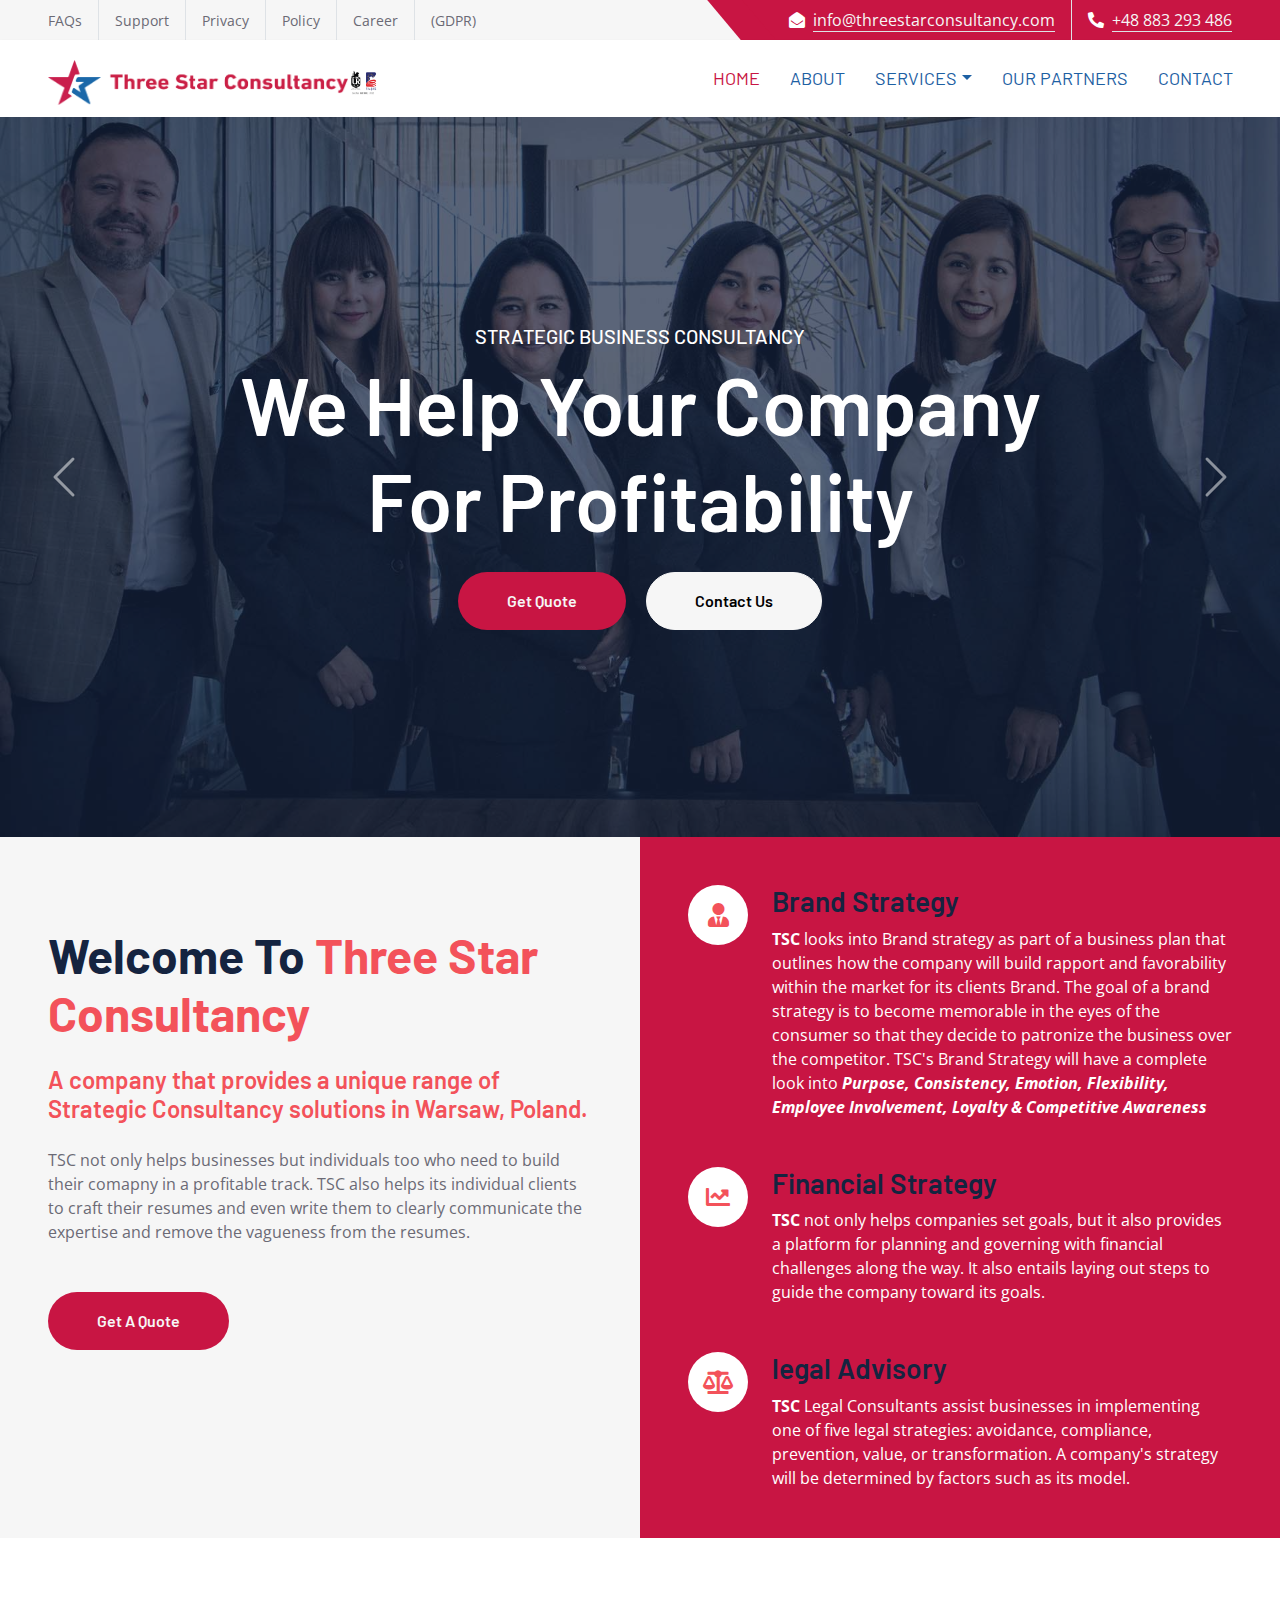
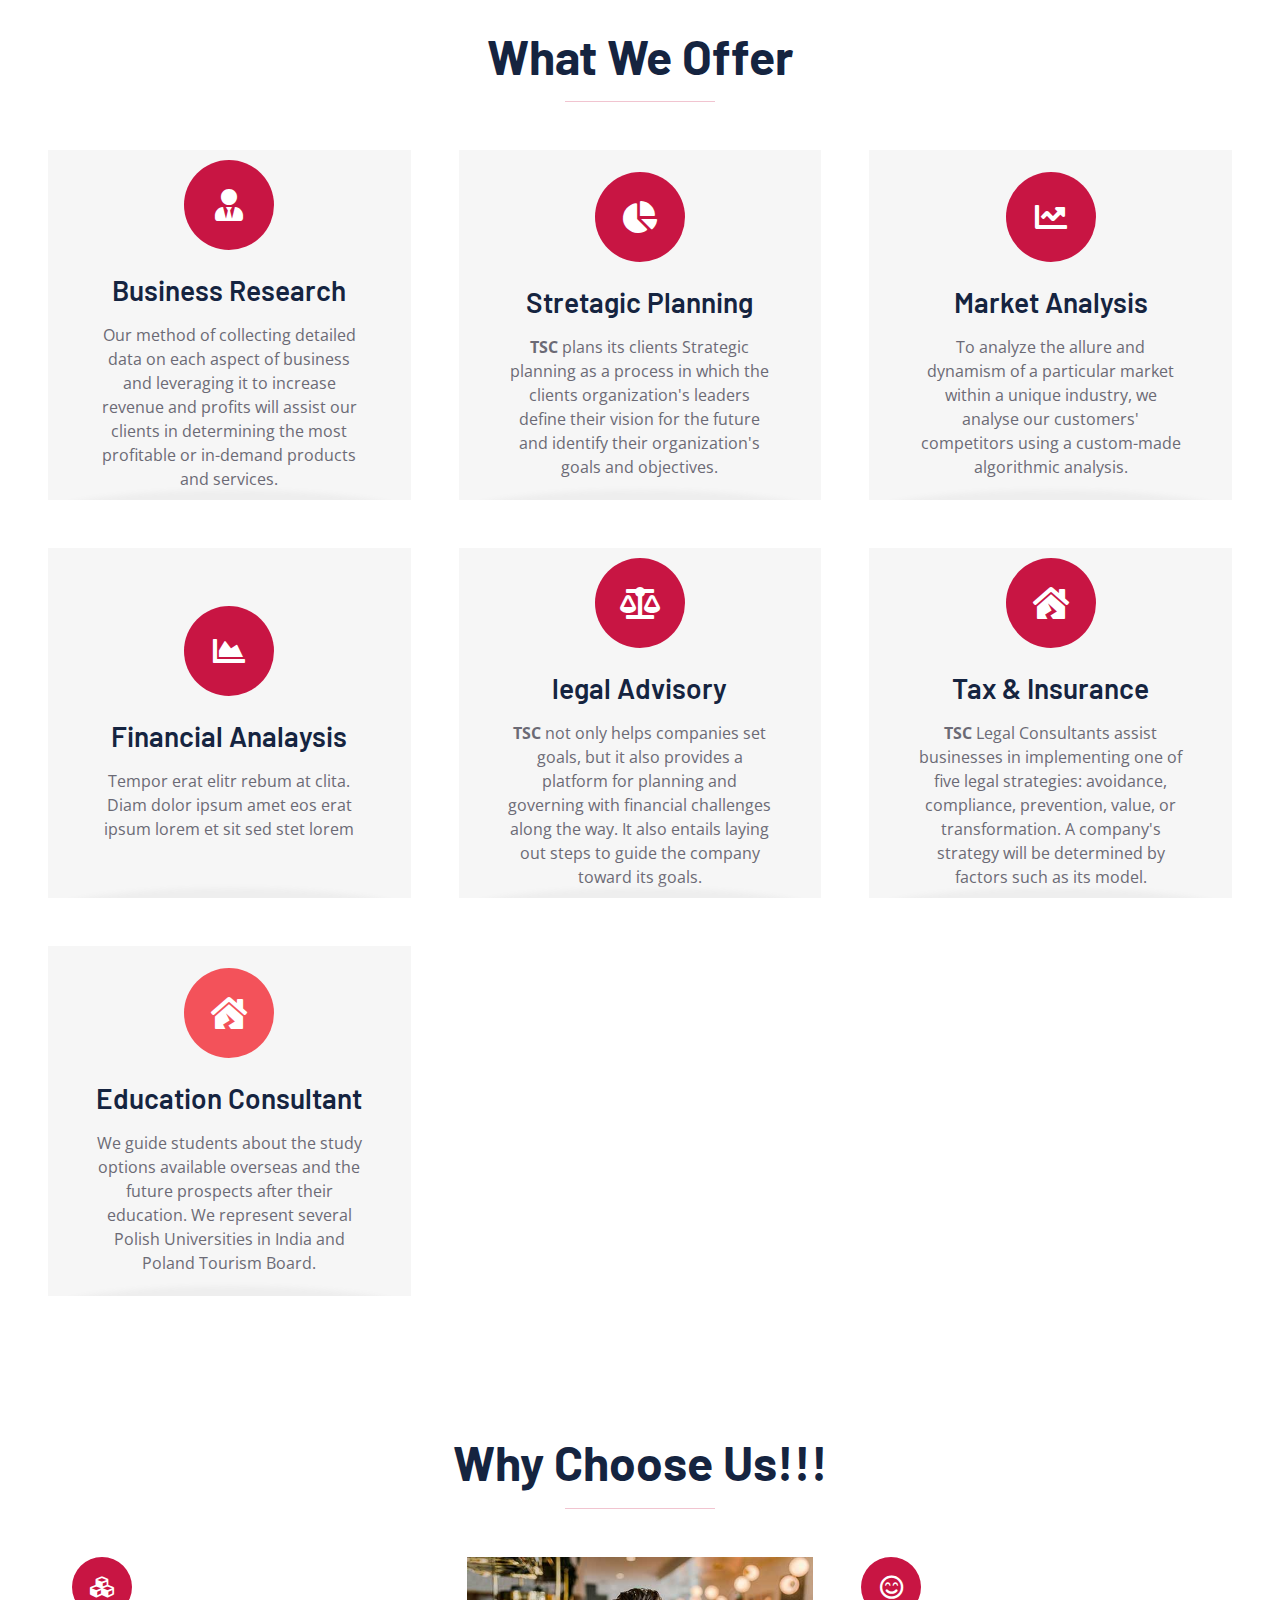
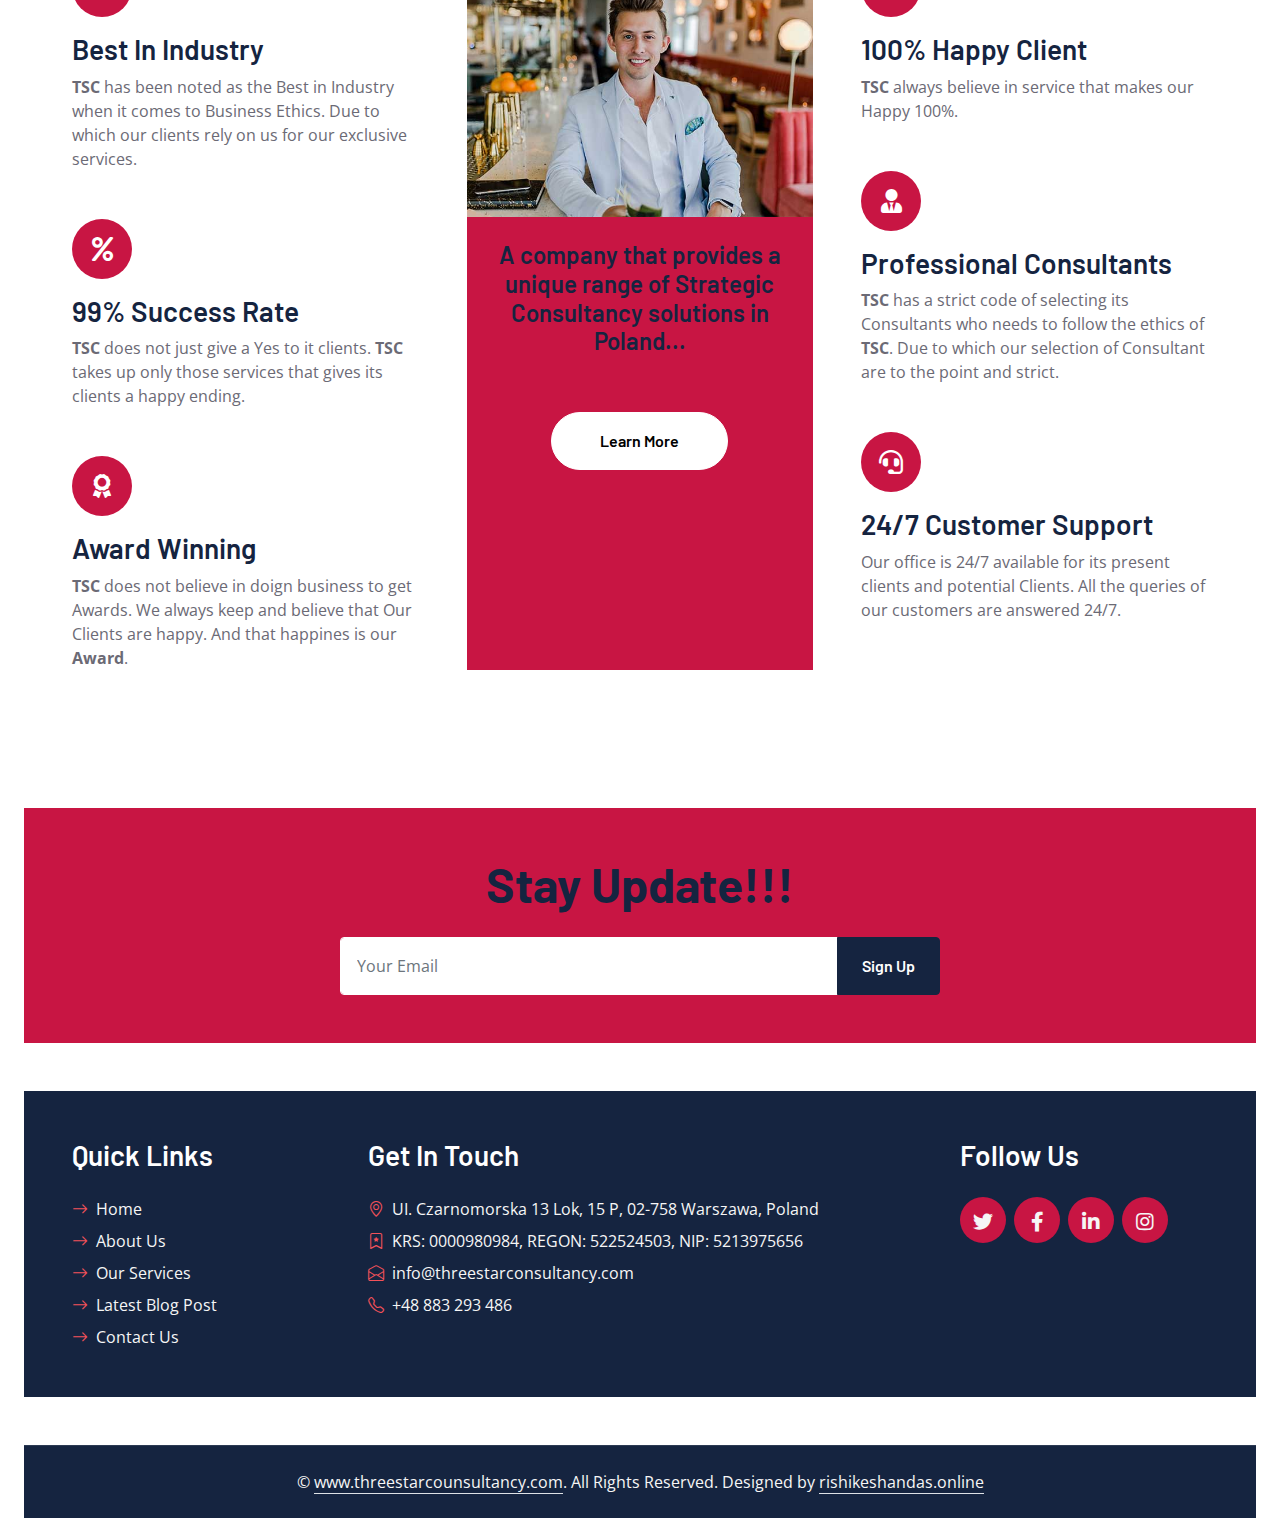
==== index.html @ 7ac9d220 "update all" ====
<!DOCTYPE html>
<html lang="en">

<head>
    <meta charset="utf-8">
    <title>TCS</title>
    <meta content="width=device-width, initial-scale=1.0" name="viewport">

    <!-- Favicon -->
    <link href="img/tcs favicon.png" rel="icon">

    <!-- Google Web Fonts -->
    <link rel="preconnect" href="https://fonts.googleapis.com">
    <link rel="preconnect" href="https://fonts.gstatic.com" crossorigin>
    <link href="https://fonts.googleapis.com/css2?family=Barlow:wght@500;600;700&family=Open+Sans:wght@400;600&display=swap" rel="stylesheet"> 

    <!-- Icon Font Stylesheet -->
    <link href="https://cdnjs.cloudflare.com/ajax/libs/font-awesome/5.10.0/css/all.min.css" rel="stylesheet">
    <link href="https://cdn.jsdelivr.net/npm/bootstrap-icons@1.4.1/font/bootstrap-icons.css" rel="stylesheet">

    <!-- Libraries Stylesheet -->
    <link href="lib/owlcarousel/assets/owl.carousel.min.css" rel="stylesheet">

    <!-- Customized Bootstrap Stylesheet -->
    <link href="css/bootstrap.min.css" rel="stylesheet">

    <!-- Template Stylesheet -->
    <link href="css/style.css" rel="stylesheet">
</head>

<div>
    <!-- Topbar Start -->
    <div class="container-fluid bg-secondary ps-5 pe-0 d-none d-lg-block">
        <div class="row gx-0">
            <div class="col-md-6 text-center text-lg-start mb-2 mb-lg-0">
                <div class="d-inline-flex align-items-center">
                    <a class="text-body py-2 pe-3 border-end" href="faqs.html"><small>FAQs</small></a>
                    <a class="text-body py-2 px-3 border-end" href="support.html"><small>Support</small></a>
                    <a class="text-body py-2 px-3 border-end" href="privacy.html"><small>Privacy</small></a>
                    <a class="text-body py-2 px-3 border-end" href="policy.html"><small>Policy</small></a>
                    <a class="text-body py-2 px-3 border-end" href="career.html"><small>Career</small></a>
                    <a class="text-body py-2 ps-3" href="gdpr.html"><small>(GDPR)</small></a>
                </div>
            </div>
            <div class="col-md-6 text-center text-lg-end">
                <div class="position-relative d-inline-flex align-items-center bg-primary-02 text-white top-shape px-5">
                    <div class="me-3 pe-3 border-end py-2">
                        <p class="m-0"><i class="fa fa-envelope-open me-2"></i><a class="text-secondary border-bottom" href="mailto:info@threestarconsultancy.com">info@threestarconsultancy.com</a></p>
                        
                    </div>
                    <div class="py-2">
                        <p class="m-0"><i class="fa fa-phone-alt me-2"></i><a class="text-secondary border-bottom" href="tel:+48 883 293 486">+48 883 293 486</a></p>
                    </div>
                </div>
            </div>
        </div>
    </div>
    <!-- Topbar End -->


    <!-- Navbar Start -->
    <nav class="navbar navbar-expand-lg bg-white navbar-light shadow-sm px-5 py-3 py-lg-0">
        <a href="index.html" class="navbar-brand p-0">
            <h1 class="m-0 text-uppercase text-primary"><i></i><img src="img/TSC Web Logo.png" width="300" height="45" alt="Ops! Img Not Available"/><img src="img/eajas.jpg" width="30" height="25" alt="Ops! Img Not Available"/></h1>
        </a>
        <button class="navbar-toggler" type="button" data-bs-toggle="collapse" data-bs-target="#navbarCollapse">
            <span class="navbar-toggler-icon"></span>
        </button>
        <div class="collapse navbar-collapse" id="navbarCollapse">
            <div class="navbar-nav ms-auto py-0 me-n3">
                <a href="index.html" class="nav-item nav-link active">Home</a>
                <a href="about.html" class="nav-item nav-link">About</a>
                <div class="nav-item dropdown">
                    <a href="#" class="nav-link dropdown-toggle" data-bs-toggle="dropdown">Services</a>
                    <div class="dropdown-menu m-0">
                        <div class="btn-group" role="group" aria-label="Basic outlined example">
                            <a href="blog.html"><button type="button" class="btn list-item-1">Marketing</button></a>
                            <a href="team.html"><button type="button" class="btn list-item-1">Financial</button></a>
                            <a href="feature.html"><button type="button" class="btn list-item-1">Educational</button></a>
                            <a href="detail.html"><button type="button" class="btn list-item-1">Immigration</button></a>
                          </div>
                        <!-- <a href="blog.html" class="dropdown-item">Marketing</a>
                        <a href="detail.html" class="dropdown-item">Financial</a>
                        <a href="feature.html" class="dropdown-item">Educational</a>
                        <a href="quote.html" class="dropdown-item">Immigration</a> -->
                        <!-- <a href="team.html" class="dropdown-item">The Team</a>
                        <a href="testimonial.html" class="dropdown-item">Testimonial</a> -->
                    </div>
                </div>
                <a href="our-partner.html" class="nav-item nav-link">Our Partners</a>
                
                <a href="contact.html" class="nav-item nav-link">Contact</a>
            </div>
        </div>
    </nav>
    <!-- Navbar End -->


    <!-- Carousel Start -->
    <div class="container-fluid p-0">
        <div id="header-carousel" class="carousel slide carousel-fade" data-bs-ride="carousel">
            <div class="carousel-inner">
                <div class="carousel-item active">
                    <img class="w-100" src="img/carousel-1.jpg" alt="Image">
                    <div class="carousel-caption d-flex flex-column align-items-center justify-content-center">
                        <div class="p-3" style="max-width: 900px;">
                            <h5 class="text-white text-uppercase">Strategic Business Consultancy</h5>
                            <h4 class="display-1 text-white mb-md-4">We Help Your Company For Profitability</h4>
                            <a href="" class="btn btn-primary-02 py-md-3 px-md-5 me-3 rounded-pill">Get Quote</a>
                            <a href="" class="btn btn-secondary py-md-3 px-md-5 rounded-pill">Contact Us</a>
                        </div>
                    </div>
                </div>
                <div class="carousel-item">
                    <img class="w-100" src="img/carousel-2.jpg" alt="Image">
                    <div class="carousel-caption d-flex flex-column align-items-center justify-content-center">
                        <div class="p-3" style="max-width: 900px;">
                            <h5 class="text-white text-uppercase">Human Capital Consultancy</h5>
                            <h4 class="display-1 text-white mb-md-4">Take Our Help To Reach The Top Level</h4>
                            <a href="" class="btn btn-primary-02 py-md-3 px-md-5 me-3 rounded-pill">Get Quote</a>
                            <a href="" class="btn btn-secondary py-md-3 px-md-5 rounded-pill">Contact Us</a>
                        </div>
                    </div>
                </div>
            </div>
            <button class="carousel-control-prev" type="button" data-bs-target="#header-carousel"
                data-bs-slide="prev">
                <span class="carousel-control-prev-icon" aria-hidden="true"></span>
                <span class="visually-hidden">Previous</span>
            </button>
            <button class="carousel-control-next" type="button" data-bs-target="#header-carousel"
                data-bs-slide="next">
                <span class="carousel-control-next-icon" aria-hidden="true"></span>
                <span class="visually-hidden">Next</span>
            </button>
        </div>
    </div>
    <!-- Carousel End -->


    <!-- About Start -->
    <div class="container-fluid bg-secondary p-0">
        <div class="row g-0">
            <div class="col-lg-6 py-6 px-5">
                
                <h1 class="display-5 mb-4">Welcome To <span class="text-primary">Three Star Consultancy</span></h1>
                <h4 class="text-primary mb-4">A company that provides a unique range of Strategic Consultancy solutions in Warsaw, Poland.</h4>
                <p class="mb-4">TSC not only helps businesses but individuals too who need to build their comapny in a profitable track. TSC also helps its individual clients to craft their resumes and even write them to clearly communicate the expertise and remove the vagueness from the resumes.</p>
                <!-- <iframe width="560" height="315" src="img/TSC-012.mp4" title="Three Star Consultancy Sp. Z. o.o." frameborder="0" allow="accelerometer; autoplay; clipboard-write; encrypted-media; gyroscope; picture-in-picture" allowfullscreen ?rel=0></iframe>
                <br> -->
                <br>
                <a href="" class="btn btn-primary-02 py-md-3 px-md-5 rounded-pill">Get A Quote</a>
                
            </div>
            <div class="col-lg-6">
                <div class="h-100 d-flex flex-column justify-content-center bg-primary-02 p-5">
                    <div class="d-flex text-white mb-5">
                        <div class="d-flex flex-shrink-0 align-items-center justify-content-center bg-white text-primary rounded-circle mx-auto mb-4" style="width: 60px; height: 60px;">
                            <i class="fa fa-user-tie fs-4"></i>
                        </div>
                        <div class="ps-4">
                            <h3>Brand Strategy</h3>
                            <p class="mb-0"><strong>TSC</strong> looks into Brand strategy as part of a business plan that outlines how the company will build rapport and favorability within the market for its clients Brand. The goal of a brand strategy is to become memorable in the eyes of the consumer so that they decide to patronize the business over the competitor. TSC's Brand Strategy will have a complete look into <em><strong>Purpose, Consistency, Emotion, Flexibility, Employee Involvement, Loyalty &amp; Competitive Awareness</strong></em></p>
                        </div>
                    </div>
                    <div class="d-flex text-white mb-5">
                        <div class="d-flex flex-shrink-0 align-items-center justify-content-center bg-white text-primary rounded-circle mx-auto mb-4" style="width: 60px; height: 60px;">
                            <i class="fa fa-chart-line fs-4"></i>
                        </div>
                        <div class="ps-4">
                            <h3>Financial Strategy</h3>
                            <p class="mb-0"><strong>TSC </strong>not only helps companies set goals, but it also provides a platform for planning and governing with financial challenges along the way. It also entails laying out steps to guide the company toward its goals.</p>
                        </div>
                    </div>
                    <div class="d-flex text-white">
                        <div class="d-flex flex-shrink-0 align-items-center justify-content-center bg-white text-primary rounded-circle mx-auto mb-4" style="width: 60px; height: 60px;">
                            <i class="fa fa-balance-scale fs-4"></i>
                        </div>
                        <div class="ps-4">
                            <h3>legal Advisory</h3>
                            <p class="mb-0"><strong>TSC </strong>Legal Consultants assist businesses in implementing one of five legal strategies: avoidance, compliance, prevention, value, or transformation. A company's strategy will be determined by factors such as its model.</p>
                        </div>
                    </div>
                </div>
            </div>
        </div>
    </div>
    <!-- About End -->
    

    <!-- Services Start -->
    <div class="container-fluid pt-6 px-5">
        <div class="text-center mx-auto mb-5" style="max-width: 600px;">
            <h1 class="display-5 mb-0">What We Offer</h1>
            <hr class="w-25 mx-auto bg-primary-02">
        </div>
        <div class="row g-5">
            <div class="col-lg-4 col-md-6">
                <div class="service-item bg-secondary text-center px-5">
                    <div class="d-flex align-items-center justify-content-center bg-primary-02 text-white rounded-circle mx-auto mb-4" style="width: 90px; height: 90px;">
                        <i class="fa fa-user-tie fa-2x"></i>
                    </div>
                    <h3 class="mb-3">Business Research</h3>
                    <p class="mb-0">Our method of collecting detailed data on each aspect of business and leveraging it to increase revenue and profits will assist our clients in determining the most profitable or in-demand products and services.</p>
                </div>
            </div>
            <div class="col-lg-4 col-md-6">
                <div class="service-item bg-secondary text-center px-5">
                    <div class="d-flex align-items-center justify-content-center bg-primary-02 text-white rounded-circle mx-auto mb-4" style="width: 90px; height: 90px;">
                        <i class="fa fa-chart-pie fa-2x"></i>
                    </div>
                    <h3 class="mb-3">Stretagic Planning</h3>
                    <p class="mb-0"><strong>TSC </strong>plans its clients Strategic planning as a process in which the clients organization's leaders define their vision for the future and identify their organization's goals and objectives.</p>
                </div>
            </div>
            <div class="col-lg-4 col-md-6">
                <div class="service-item bg-secondary text-center px-5">
                    <div class="d-flex align-items-center justify-content-center bg-primary-02 text-white rounded-circle mx-auto mb-4" style="width: 90px; height: 90px;">
                        <i class="fa fa-chart-line fa-2x"></i>
                    </div>
                    <h3 class="mb-3">Market Analysis</h3>
                    <p class="mb-0">To analyze the allure and dynamism of a particular market within a unique industry, we analyse our customers' competitors using a custom-made algorithmic analysis.</p>
                </div>
            </div>
            <div class="col-lg-4 col-md-6">
                <div class="service-item bg-secondary text-center px-5">
                    <div class="d-flex align-items-center justify-content-center bg-primary-02 text-white rounded-circle mx-auto mb-4" style="width: 90px; height: 90px;">
                        <i class="fa fa-chart-area fa-2x"></i>
                    </div>
                    <h3 class="mb-3">Financial Analaysis</h3>
                    <p class="mb-0">Tempor erat elitr rebum at clita. Diam dolor ipsum amet eos erat ipsum lorem et sit sed stet lorem</p>
                </div>
            </div>
            <div class="col-lg-4 col-md-6">
                <div class="service-item bg-secondary text-center px-5">
                    <div class="d-flex align-items-center justify-content-center bg-primary-02 text-white rounded-circle mx-auto mb-4" style="width: 90px; height: 90px;">
                        <i class="fa fa-balance-scale fa-2x"></i>
                    </div>
                    <h3 class="mb-3">legal Advisory</h3>
                    <p class="mb-0"><strong>TSC </strong>not only helps companies set goals, but it also provides a platform for planning and governing with financial challenges along the way. It also entails laying out steps to guide the company toward its goals.</p>
                </div>
            </div>
            <div class="col-lg-4 col-md-6">
                <div class="service-item bg-secondary text-center px-5">
                    <div class="d-flex align-items-center justify-content-center bg-primary-02 text-white rounded-circle mx-auto mb-4" style="width: 90px; height: 90px;">
                        <i class="fa fa-house-damage fa-2x"></i>
                    </div>
                    <h3 class="mb-3">Tax & Insurance</h3>
                    <p class="mb-0"><strong>TSC </strong>Legal Consultants assist businesses in implementing one of five legal strategies: avoidance, compliance, prevention, value, or transformation. A company's strategy will be determined by factors such as its model.</p>
                </div>
            </div>
            <div class="col-lg-4 col-md-6">
                <div class="service-item bg-secondary text-center px-5">
                    <div class="d-flex align-items-center justify-content-center bg-primary text-white rounded-circle mx-auto mb-4" style="width: 90px; height: 90px;">
                        <i class="fa fa-house-damage fa-2x"></i>
                    </div>
                  <h3 class="mb-3">Education Consultant</h3>
                    <p class="mb-0">We guide students about the study options available overseas and the future prospects after their education. We represent several Polish Universities in India and Poland Tourism Board.</p>
        </div>
    </div>
    <!-- Services End -->


    <!-- Features Start -->
    <div class="container-fluid py-6 px-5">
        <div class="text-center mx-auto mb-5" style="max-width: 600px;">
            <h1 class="display-5 mb-0">Why Choose Us!!!</h1>
            <hr class="w-25 mx-auto bg-primary-02">
        </div>
        <div class="row g-5">
            <div class="col-lg-4">
                <div class="row g-5">
                    <div class="col-12">
                        <div class="bg-primary-02 rounded-circle d-flex align-items-center justify-content-center mb-3" style="width: 60px; height: 60px;">
                            <i class="fa fa-cubes fs-4 text-white"></i>
                        </div>
                        <h3>Best In Industry</h3>
                        <p class="mb-0"><strong>TSC</strong> has been noted as the Best in Industry when it comes to Business Ethics. Due to which our clients rely on us for our exclusive services.</p>
                    </div>
                    <div class="col-12">
                        <div class="bg-primary-02 rounded-circle d-flex align-items-center justify-content-center mb-3" style="width: 60px; height: 60px;">
                            <i class="fa fa-percent fs-4 text-white"></i>
                        </div>
                        <h3>99% Success Rate</h3>
                        <p class="mb-0"><strong>TSC</strong> does not just give a Yes to it clients. <strong>TSC</strong> takes up only those services that gives its clients a happy ending.</p>
                    </div>
                    <div class="col-12">
                        <div class="bg-primary-02 rounded-circle d-flex align-items-center justify-content-center mb-3" style="width: 60px; height: 60px;">
                            <i class="fa fa-award fs-4 text-white"></i>
                        </div>
                        <h3>Award Winning</h3>
                        <p class="mb-0"><strong>TSC </strong>does not believe in doign business to get Awards. We always keep and believe that Our Clients are happy. And that happines is our <strong>Award</strong>.</p>
                    </div>
                </div>
            </div>
            <div class="col-lg-4">
                <div class="d-block bg-primary-02 h-100 text-center">
                    <img class="img-fluid" src="img/feature.jpg" alt="">
                    <div class="p-4">
                        <h4>A company that provides a unique range of Strategic Consultancy solutions in Poland...</h4>
                        <p class="text-white mb-4">&nbsp;</p>
                        <a href="" class="btn btn-light py-md-3 px-md-5 rounded-pill mb-2">Learn More</a>
                    </div>
                </div>
            </div>
            <div class="col-lg-4">
                <div class="row g-5">
                    <div class="col-12">
                        <div class="bg-primary-02 rounded-circle d-flex align-items-center justify-content-center mb-3" style="width: 60px; height: 60px;">
                            <i class="far fa-smile-beam fs-4 text-white"></i>
                        </div>
                        <h3>100% Happy Client</h3>
                        <p class="mb-0"><strong>TSC </strong>always believe in service that makes our Happy 100%.</p>
                    </div>
                    <div class="col-12">
                        <div class="bg-primary-02 rounded-circle d-flex align-items-center justify-content-center mb-3" style="width: 60px; height: 60px;">
                            <i class="fa fa-user-tie fs-4 text-white"></i>
                        </div>
                        <h3>Professional Consultants</h3>
                        <p class="mb-0"><strong>TSC </strong>has a strict code of selecting its Consultants who needs to follow the ethics of <strong>TSC</strong>. Due to which our selection of Consultant are to the point and strict.</p>
                    </div>
                    <div class="col-12">
                        <div class="bg-primary-02 rounded-circle d-flex align-items-center justify-content-center mb-3" style="width: 60px; height: 60px;">
                            <i class="fa fa-headset fs-4 text-white"></i>
                        </div>
                        <h3>24/7 Customer Support</h3>
                        <p class="mb-0">Our office is 24/7 available for its present clients and potential Clients. All the queries of our customers are answered 24/7.</p>
                    </div>
                </div>
            </div>
        </div>
    </div>
    <!-- Features Start -->


    <!-- Quote Start -->
    <!-- <div class="container-fluid bg-secondary px-0">
        <div class="row g-0">
            <div class="col-lg-6 py-6 px-5">
                <h1 class="display-5 mb-4">Request A Free Quote</h1>
                <p class="mb-4">Kasd vero erat ea amet justo no stet, et elitr no dolore no elitr sea kasd et dolor diam tempor. Nonumy sed dolore no eirmod sit nonumy vero lorem amet stet diam at. Ea at lorem sed et, lorem et rebum ut eirmod gubergren, dolor ea duo diam justo dolor diam ipsum dolore stet stet elitr ut. Ipsum amet labore lorem lorem diam magna sea, eos sed dolore elitr.</p>
                <form>
                    <div class="row gx-3">
                        <div class="col-6">
                            <div class="form-floating">
                                <input type="text" class="form-control" id="form-floating-1" placeholder="John Doe">
                                <label for="form-floating-1">Full Name</label>
                            </div>
                        </div>
                        <div class="col-6">
                            <div class="form-floating mb-3">
                                <input type="email" class="form-control" id="form-floating-2" placeholder="name@example.com">
                                <label for="form-floating-2">Email address</label>
                            </div>
                        </div>
                        <div class="col-6">
                            <div class="form-floating">
                                <select class="form-select" id="floatingSelect" aria-label="Financial Consultancy">
                                    <option selected>Financial Consultancy</option>
                                    <option value="1">Strategy Consultancy</option>
                                    <option value="2">Tax Consultancy</option>
                                </select>
                                <label for="floatingSelect">Select A Service</label>
                            </div>
                        </div>
                        <div class="col-6">
                            <button class="btn btn-primary-02 w-100 h-100" type="submit">Request A Quote</button>
                        </div>
                    </div>
                </form>
            </div>
            <div class="col-lg-6" style="min-height: 400px;">
                <div class="position-relative h-100">
                    <img class="position-absolute w-100 h-100" src="img/quote.jpg" style="object-fit: cover;">
                </div>
            </div>
        </div>
    </div> -->
    <!-- Quote End -->


    <!-- Team Start -->
    <!-- <div class="container-fluid py-6 px-5">
        <div class="text-center mx-auto mb-5" style="max-width: 600px;">
            <h1 class="display-5 mb-0">Our Team Members</h1>
            <hr class="w-25 mx-auto bg-primary-02">
        </div>
        <div class="row g-5">
            <div class="col-lg-4">
                <div class="team-item position-relative overflow-hidden">
                    <img class="img-fluid w-100" src="img/team-1.jpg" alt="">
                    <div class="team-text w-100 position-absolute top-50 text-center bg-primary-02 p-4">
                        <h3 class="text-white">Full Name</h3>
                        <p class="text-white text-uppercase mb-0">Designation</p>
                    </div>
                </div>
            </div>
            <div class="col-lg-4">
                <div class="team-item position-relative overflow-hidden">
                    <img class="img-fluid w-100" src="img/team-2.jpg" alt="">
                    <div class="team-text w-100 position-absolute top-50 text-center bg-primary-02 p-4">
                        <h3 class="text-white">Full Name</h3>
                        <p class="text-white text-uppercase mb-0">Designation</p>
                    </div>
                </div>
            </div>
            <div class="col-lg-4">
                <div class="team-item position-relative overflow-hidden">
                    <img class="img-fluid w-100" src="img/team-3.jpg" alt="">
                    <div class="team-text w-100 position-absolute top-50 text-center bg-primary-02 p-4">
                        <h3 class="text-white">Full Name</h3>
                        <p class="text-white text-uppercase mb-0">Designation</p>
                    </div>
                </div>
            </div>
        </div>
    </div> -->
    <!-- Team End -->


    <!-- Testimonial Start -->
    <!-- <div class="container-fluid bg-secondary p-0">
        <div class="row g-0">
            <div class="col-lg-6" style="min-height: 500px;">
                <div class="position-relative h-100">
                    <img class="position-absolute w-100 h-100" src="img/testimonial.jpg" style="object-fit: cover;">
                </div>
            </div>
            <div class="col-lg-6 py-6 px-5">
                <h1 class="display-5 mb-4">What Say Our Client!!!</h1>
                <div class="owl-carousel testimonial-carousel">
                    <div class="testimonial-item">
                        <p class="fs-4 fw-normal mb-4"><i class="fa fa-quote-left text-primary me-3"></i>Dolores sed duo clita tempor justo dolor et stet lorem kasd labore dolore lorem ipsum. At lorem lorem magna ut et, nonumy et labore et tempor diam tempor erat dolor rebum sit ipsum.</p>
                        <div class="d-flex align-items-center">
                            <img class="img-fluid rounded-circle" src="img/testimonial-1.jpg" alt="">
                            <div class="ps-4">
                                <h3>Client Name</h3>
                                <span class="text-uppercase">Profession</span>
                            </div>
                        </div>
                    </div>
                    <div class="testimonial-item">
                        <p class="fs-4 fw-normal mb-4"><i class="fa fa-quote-left text-primary me-3"></i>Dolores sed duo clita tempor justo dolor et stet lorem kasd labore dolore lorem ipsum. At lorem lorem magna ut et, nonumy et labore et tempor diam tempor erat dolor rebum sit ipsum.</p>
                        <div class="d-flex align-items-center">
                            <img class="img-fluid rounded-circle" src="img/testimonial-2.jpg" alt="">
                            <div class="ps-4">
                                <h3>Client Name</h3>
                                <span class="text-uppercase">Profession</span>
                            </div>
                        </div>
                    </div>
                </div>
            </div>
        </div>
    </div> -->
    <!-- Testimonial End -->


    <!-- Blog Start -->
    <!-- <div class="container-fluid py-6 px-5">
        <div class="text-center mx-auto mb-5" style="max-width: 600px;">
            <h1 class="display-5 mb-0">Latest Blog Post</h1>
            <hr class="w-25 mx-auto bg-primary-02">
        </div>
        <div class="row g-5">
            <div class="col-lg-4">
                <div class="blog-item">
                    <div class="position-relative overflow-hidden">
                        <img class="img-fluid" src="img/blog-1.jpg" alt="">
                    </div>
                    <div class="bg-secondary d-flex">
                        <div class="flex-shrink-0 d-flex flex-column justify-content-center text-center bg-primary-02 text-white px-4">
                            <span>01</span>
                            <h5 class="text-uppercase m-0">Jan</h5>
                            <span>2045</span>
                        </div>
                        <div class="d-flex flex-column justify-content-center py-3 px-4">
                            <div class="d-flex mb-2">
                                <small class="text-uppercase me-3"><i class="bi bi-person me-2"></i>Admin</small>
                                <small class="text-uppercase me-3"><i class="bi bi-bookmarks me-2"></i>Web Design</small>
                            </div>
                            <a class="h4" href="">Magna sea dolor ipsum amet lorem eos</a>
                        </div>
                    </div>
                </div>
            </div>
            <div class="col-lg-4">
                <div class="blog-item">
                    <div class="position-relative overflow-hidden">
                        <img class="img-fluid" src="img/blog-2.jpg" alt="">
                    </div>
                    <div class="bg-secondary d-flex">
                        <div class="flex-shrink-0 d-flex flex-column justify-content-center text-center bg-primary-02 text-white px-4">
                            <span>01</span>
                            <h5 class="text-uppercase m-0">Jan</h5>
                            <span>2045</span>
                        </div>
                        <div class="d-flex flex-column justify-content-center py-3 px-4">
                            <div class="d-flex mb-2">
                                <small class="text-uppercase me-3"><i class="bi bi-person me-2"></i>Admin</small>
                                <small class="text-uppercase me-3"><i class="bi bi-bookmarks me-2"></i>Web Design</small>
                            </div>
                            <a class="h4" href="">Magna sea dolor ipsum amet lorem eos</a>
                        </div>
                    </div>
                </div>
            </div>
            <div class="col-lg-4">
                <div class="blog-item">
                    <div class="position-relative overflow-hidden">
                        <img class="img-fluid" src="img/blog-3.jpg" alt="">
                    </div>
                    <div class="bg-secondary d-flex">
                        <div class="flex-shrink-0 d-flex flex-column justify-content-center text-center bg-primary-02 text-white px-4">
                            <span>01</span>
                            <h5 class="text-uppercase m-0">Jan</h5>
                            <span>2045</span>
                        </div>
                        <div class="d-flex flex-column justify-content-center py-3 px-4">
                            <div class="d-flex mb-2">
                                <small class="text-uppercase me-3"><i class="bi bi-person me-2"></i>Admin</small>
                                <small class="text-uppercase me-3"><i class="bi bi-bookmarks me-2"></i>Web Design</small>
                            </div>
                            <a class="h4" href="">Magna sea dolor ipsum amet lorem eos</a>
                        </div>
                    </div>
                </div>
            </div>
        </div>
    </div> -->
    <!-- Blog End -->
    

    <!-- Footer Start -->
    <div class="container-fluid bg-primary-02 text-secondary p-5">
        <div class="row g-5">
            <div class="col-12 text-center">
                <h1 class="display-5 mb-4">Stay Update!!!</h1>
                <form class="mx-auto" style="max-width: 600px;">
                    <div class="input-group">
                        <input type="text" class="form-control border-white p-3" placeholder="Your Email">
                        <button class="btn btn-dark px-4">Sign Up</button>
                    </div>
                </form>
            </div>
        </div>
    </div>
    <div class="container-fluid bg-dark text-secondary p-5">
        <div class="row g-5">
            <div class="col-lg-3 col-md-6">
                <h3 class="text-white mb-4">Quick Links</h3>
                <div class="d-flex flex-column justify-content-start">
                    <a class="text-secondary mb-2" href="#"><i class="bi bi-arrow-right text-primary me-2"></i>Home</a>
                    <a class="text-secondary mb-2" href="#"><i class="bi bi-arrow-right text-primary me-2"></i>About Us</a>
                    <a class="text-secondary mb-2" href="#"><i class="bi bi-arrow-right text-primary me-2"></i>Our Services</a>
                    <a class="text-secondary mb-2" href="#"><i class="bi bi-arrow-right text-primary me-2"></i>Latest Blog Post</a>
                    <a class="text-secondary" href="#"><i class="bi bi-arrow-right text-primary me-2"></i>Contact Us</a>
                </div>
            </div>
            <!-- <div class="col-lg-3 col-md-6">
                <h3 class="text-white mb-4">Popular Links</h3>
                <div class="d-flex flex-column justify-content-start">
                    <a class="text-secondary mb-2" href="#"><i class="bi bi-arrow-right text-primary me-2"></i>Home</a>
                    <a class="text-secondary mb-2" href="#"><i class="bi bi-arrow-right text-primary me-2"></i>About Us</a>
                    <a class="text-secondary mb-2" href="#"><i class="bi bi-arrow-right text-primary me-2"></i>Our Services</a>
                    <a class="text-secondary mb-2" href="#"><i class="bi bi-arrow-right text-primary me-2"></i>Latest Blog Post</a>
                    <a class="text-secondary" href="#"><i class="bi bi-arrow-right text-primary me-2"></i>Contact Us</a>
                </div>
            </div> -->
            <div class="col-lg-3 col-md-6 git-manual">
                <h3 class="text-white mb-4">Get In Touch</h3>
                <p class="mb-2"><i class="bi bi-geo-alt text-primary me-2"></i>UI. Czarnomorska 13 Lok, 15 P, 02-758 Warszawa, Poland</p>
                <p class="mb-2"><i class="bi bi-bookmark-star text-primary me-2"></i>KRS: 0000980984, REGON: 522524503, NIP: 5213975656</p><i class=""></i>
                <p class="mb-2"><i class="bi bi-envelope-open text-primary me-2"></i>info@threestarconsultancy.com</p>
                <p class="mb-0"><i class="bi bi-telephone text-primary me-2"></i>+48 883 293 486</p>
            </div>
            <div class="col-lg-3 col-md-6">
                <h3 class="text-white mb-4">Follow Us</h3>
                <div class="d-flex">
                    <a class="btn btn-lg btn-primary-02 btn-lg-square rounded-circle me-2" href="#"><i class="fab fa-twitter fw-normal"></i></a>
                    <a class="btn btn-lg btn-primary-02 btn-lg-square rounded-circle me-2" href="#"><i class="fab fa-facebook-f fw-normal"></i></a>
                    <a class="btn btn-lg btn-primary-02 btn-lg-square rounded-circle me-2" href="#"><i class="fab fa-linkedin-in fw-normal"></i></a>
                    <a class="btn btn-lg btn-primary-02 btn-lg-square rounded-circle" href="#"><i class="fab fa-instagram fw-normal"></i></a>
                </div>
            </div>
        </div>
    </div>
    <div class="container-fluid bg-dark text-secondary text-center border-top py-4 px-5" style="border-color: rgba(256, 256, 256, .1) !important;">
        <p class="m-0">&copy; <a class="text-secondary border-bottom" href="www.threestarcounsultancy.com">www.threestarcounsultancy.com</a>. All Rights Reserved. Designed by <a class="text-secondary border-bottom" href="www.rishikeshandas.online">rishikeshandas.online</a></p>
    </div>
    <!-- Footer End -->


    <!-- Back to Top -->
    <a href="#" class="btn btn-lg btn-primary btn-lg-square rounded-circle back-to-top"><i class="bi bi-arrow-up"></i></a>


    <!-- JavaScript Libraries -->
    <script src="https://code.jquery.com/jquery-3.4.1.min.js"></script>
    <script src="https://cdn.jsdelivr.net/npm/bootstrap@5.0.0/dist/js/bootstrap.bundle.min.js"></script>
    <script src="lib/easing/easing.min.js"></script>
    <script src="lib/waypoints/waypoints.min.js"></script>
    <script src="lib/owlcarousel/owl.carousel.min.js"></script>

    <!-- Template Javascript -->
    <script src="js/main.js"></script>
</body>

</html>
---- css/style.css ----
/********** Template CSS **********/
:root {
    --primary: #C81543;
    --secondary: #F6F6F6;
    --light: #FFFFFF;
    --dark: #1D60A3;
}
.bg-primary-02{
    background-color: #C81543;
}
.btn-primary-02{
    background-color: #C81543;
    color: #F6F6F6;
}
/* .bg-dark-02{
    background-color: #1d60a3;
    color: #F6F6F6;
} */
h1,
h2,
.font-weight-bold {
    font-weight: 700 !important;
}

h3,
h4,
.font-weight-semi-bold {
    font-weight: 600 !important;
}

h5,
h6,
.font-weight-medium {
    font-weight: 500 !important;
}

.pt-6 {
    padding-top: 90px;
}

.pb-6 {
    padding-bottom: 90px;
}

.py-6 {
    padding-top: 90px;
    padding-bottom: 90px;
}

.btn {
    font-family: 'Barlow', sans-serif;
    font-weight: 600;
    transition: .5s;
}

.btn-primary {
    color: #FFFFFF;
}

.btn-square {
    width: 36px;
    height: 36px;
}

.btn-sm-square {
    width: 28px;
    height: 28px;
}

.btn-lg-square {
    width: 46px;
    height: 46px;
}

.btn-square,
.btn-sm-square,
.btn-lg-square {
    padding-left: 0;
    padding-right: 0;
    text-align: center;
}

.back-to-top {
    position: fixed;
    display: none;
    right: 45px;
    bottom: 45px;
    z-index: 99;
}

.top-shape::before {
    position: absolute;
    content: "";
    width: 35px;
    height: 100%;
    top: 0;
    left: -17px;
    background: var(--primary);
    transform: skew(40deg);
}

.navbar-light .navbar-nav .nav-link {
    font-family: 'Barlow', sans-serif;
    padding: 25px 15px;
    font-size: 18px;
    text-transform: uppercase;
    color: var(--dark);
    outline: none;
    transition: .8s;
}

.sticky-top.navbar-light .navbar-nav .nav-link {
    padding: 20px 15px;
}

.navbar-light .navbar-nav .nav-link:hover,
.navbar-light .navbar-nav .nav-link.active {
    color: var(--primary);
}

@media (max-width: 991.98px) {
    .navbar-light .navbar-nav .nav-link  {
        padding: 10px 0;
    }
}

/* for hover dd */
/* new code for vertical view of list item */
.list-item-1{
font-family: 'Barlow', sans-serif;;
color: #1D60A3;
}
.list-item-1:hover{
    color: #C81543;
    font-weight: 600;    
    }


/* .navbar .dropdown-toggle::after {
    border: none;
    content: "\f107";
    font-family: "Font Awesome 5 Free";
    font-weight: 900;
    vertical-align: middle;
    margin-left: 5px;
    transition: .5s;
}

.navbar .dropdown-toggle[aria-expanded=true]::after {
    transform: rotate(-180deg);
} */


.navbar-toggler {
    margin-left: 40%;
    display: flex;
    margin-top: 15px;
    margin-bottom: 5px;
}


@media (max-width: 991.98px) {
    .navbar .navbar-nav .nav-link  {
        margin-right: 0;
        padding: 10px 0;
    }

    .navbar .navbar-nav {
        margin-top: 15px;
        border-top: 1px solid #EEEEEE;
    }
}

@media (min-width: 992px) {
    .navbar .nav-item .dropdown-menu {
        display: block;
        top: calc(100% - 15px);
        margin-top: 0;
        opacity: 0;
        visibility: hidden;
        transition: .5s;
        
    }

    .navbar .nav-item:hover .dropdown-menu {
        top: 100%;
        visibility: visible;
        transition: .5s;
        opacity: 1;
        
    }
}
/* for hover dd ends*/

.carousel-caption {
    top: 0;
    left: 0;
    right: 0;
    bottom: 0;
    background: rgba(21, 36, 64, .7);
    z-index: 1;
}

@media (max-width: 576px) {
    .carousel-caption h5 {
        font-size: 14px;
        font-weight: 500 !important;
    }

    .carousel-caption h1 {
        font-size: 30px;
        font-weight: 600 !important;
    }
}

.carousel-control-prev,
.carousel-control-next {
    width: 10%;
}

.carousel-control-prev-icon,
.carousel-control-next-icon {
    width: 3rem;
    height: 3rem;
}

.service-item {
    position: relative;
    overflow: hidden;
    height: 350px;
    display: flex;
    flex-direction: column;
    align-items: center;
    justify-content: center;
    transition: .3s;
}

.service-item::after {
    position: absolute;
    content: "";
    width: 100%;
    height: 50px;
    bottom: -50px;
    left: 0;
    background: var(--light);
    border-radius: 100% 100% 0 0;
    box-shadow: 0px -10px 5px #EEEEEE;
    transition: .5s;
}

.service-item:hover::after {
    bottom: -25px;
}

.service-item p {
    transition: .3s;
}

.service-item:hover p {
    margin-bottom: 25px !important;
}

.team-item img {
    transform: scale(1.15);
    margin-left: -30px;
    transition: .9s;
}

.team-item:hover img {
    margin-left: 0;
}

.team-item .team-text {
    left: -100%;
    transition: .5s;
}

.team-item .team-text::after {
    position: absolute;
    content: "";
    width: 0;
    height: 0;
    top: 50%;
    right: -60px;
    margin-top: -30px;
    border: 30px solid;
    border-color: transparent transparent transparent var(--primary);
}

.team-item:hover .team-text {
    left: 0;
}

.testimonial-carousel .owl-nav {
    margin-top: 30px;
    display: flex;
    justify-content: start;
}

.testimonial-carousel .owl-nav .owl-prev,
.testimonial-carousel .owl-nav .owl-next{
    position: relative;
    margin: 0 5px;
    width: 45px;
    height: 45px;
    display: flex;
    align-items: center;
    justify-content: center;
    color: #FFFFFF;
    background: var(--primary);
    font-size: 22px;
    border-radius: 45px;
    transition: .5s;
}

.testimonial-carousel .owl-nav .owl-prev:hover,
.testimonial-carousel .owl-nav .owl-next:hover {
    color: var(--dark);
}

.testimonial-carousel .owl-item img {
    width: 90px;
    height: 90px;
}

.blog-item img {
    transition: .5s;
}

.blog-item:hover img {
    transform: scale(1.1);
}

.faqs-qa{
    font-family: Verdana, Tahoma, sans-serif;
    margin-left: 10px;
    text-align: justify;
    margin-right: 10px;

}

.git-manual{
    width: 50%;
}

.gdpr-manual{
    margin-left: 45px;
    margin-right: 100px;
    margin-top: 10px;
    text-align: justify;
}

.list-gdpr-01{
    margin-left: 10%;
    padding-bottom: .5%;
    font-weight: 600;
}

@media (max-width: 992px){
    .gdpr-manual{
        margin-left: 20px;
        margin-top: 10px;
        text-align: justify;
        width: 90%;
    }
}
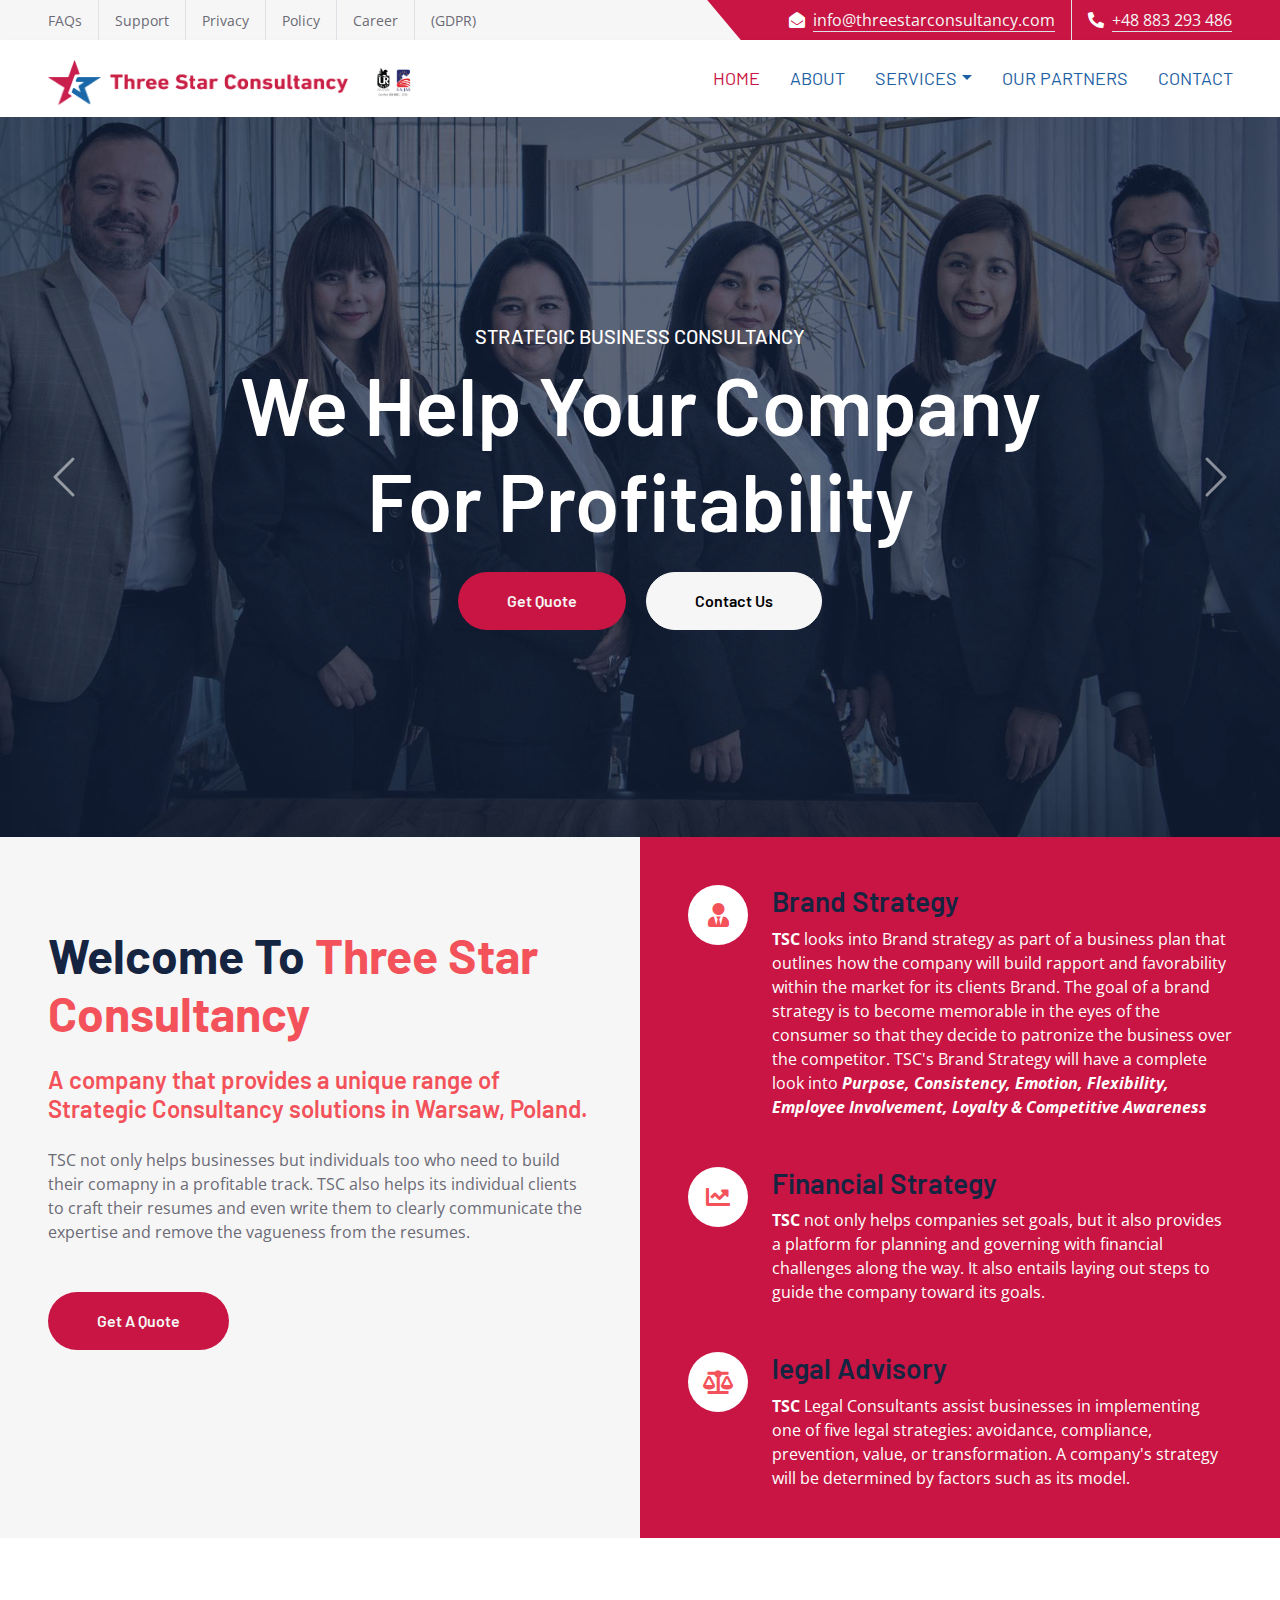
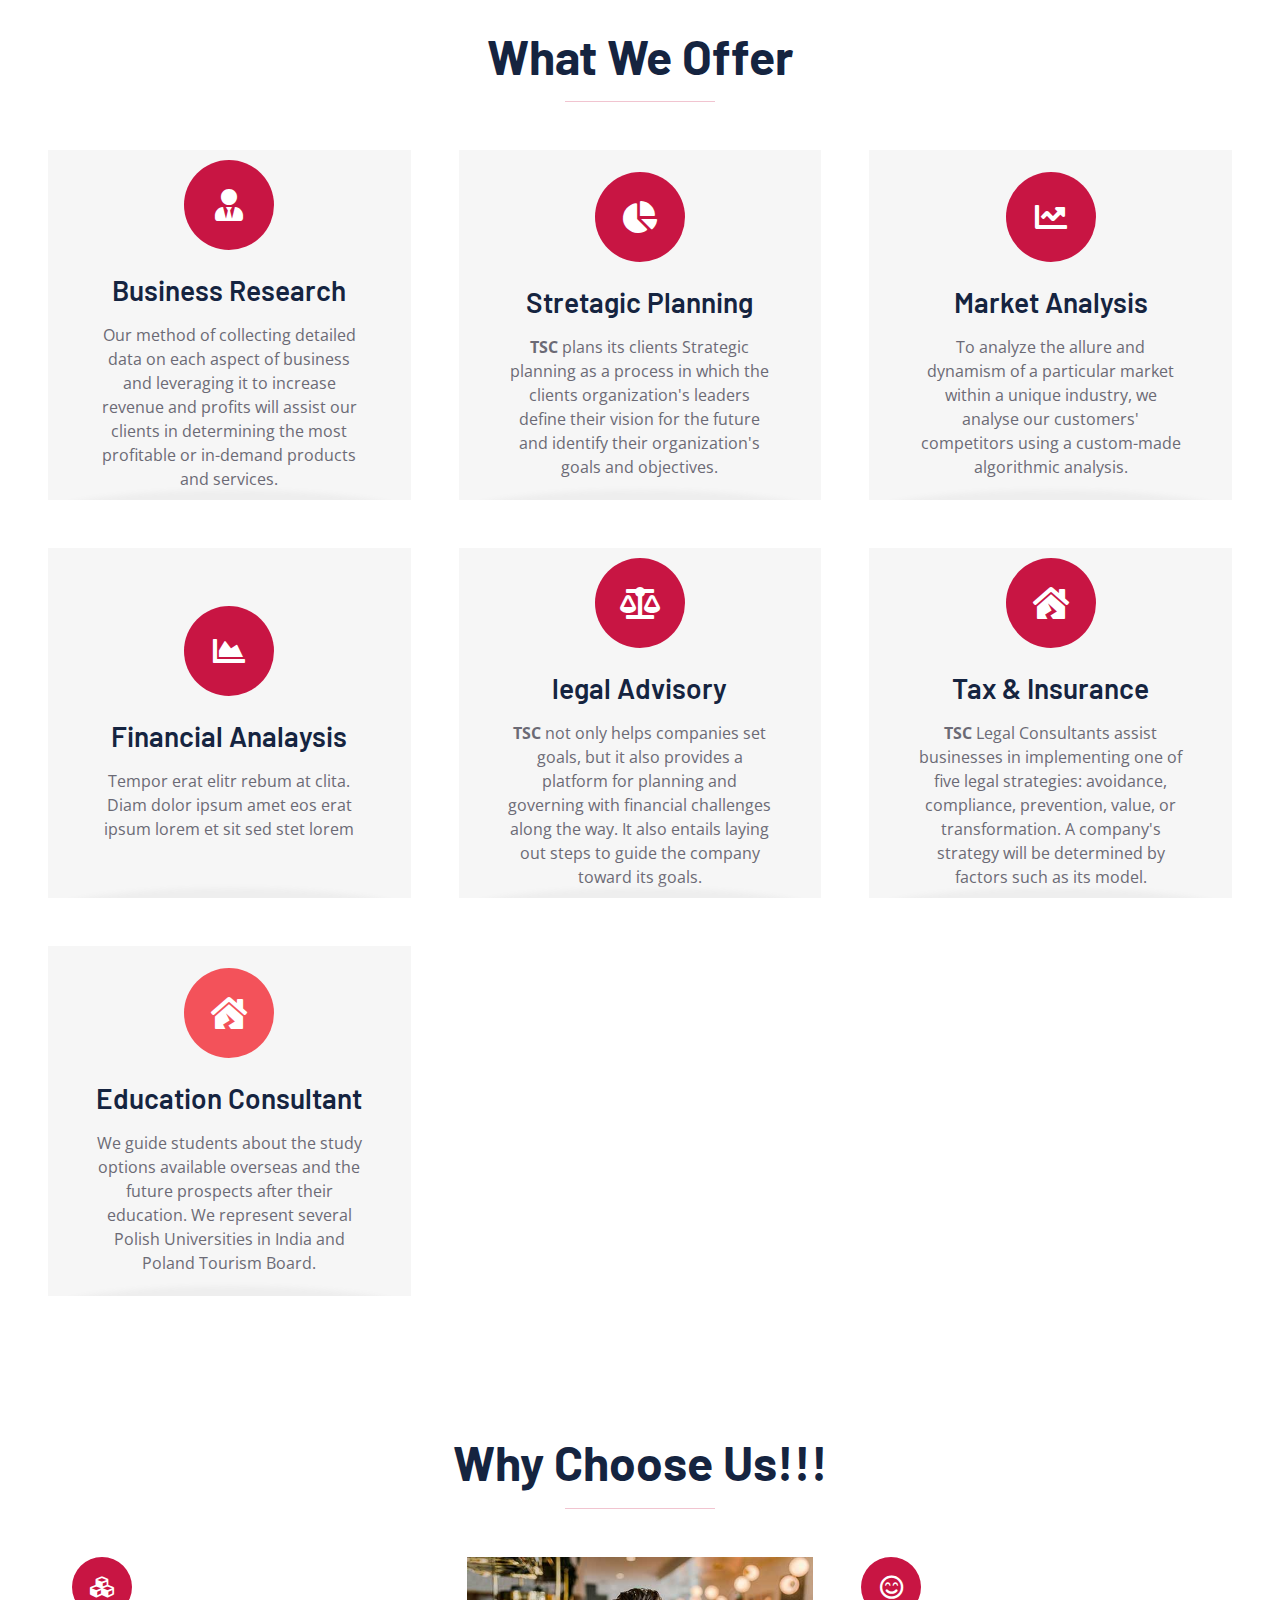
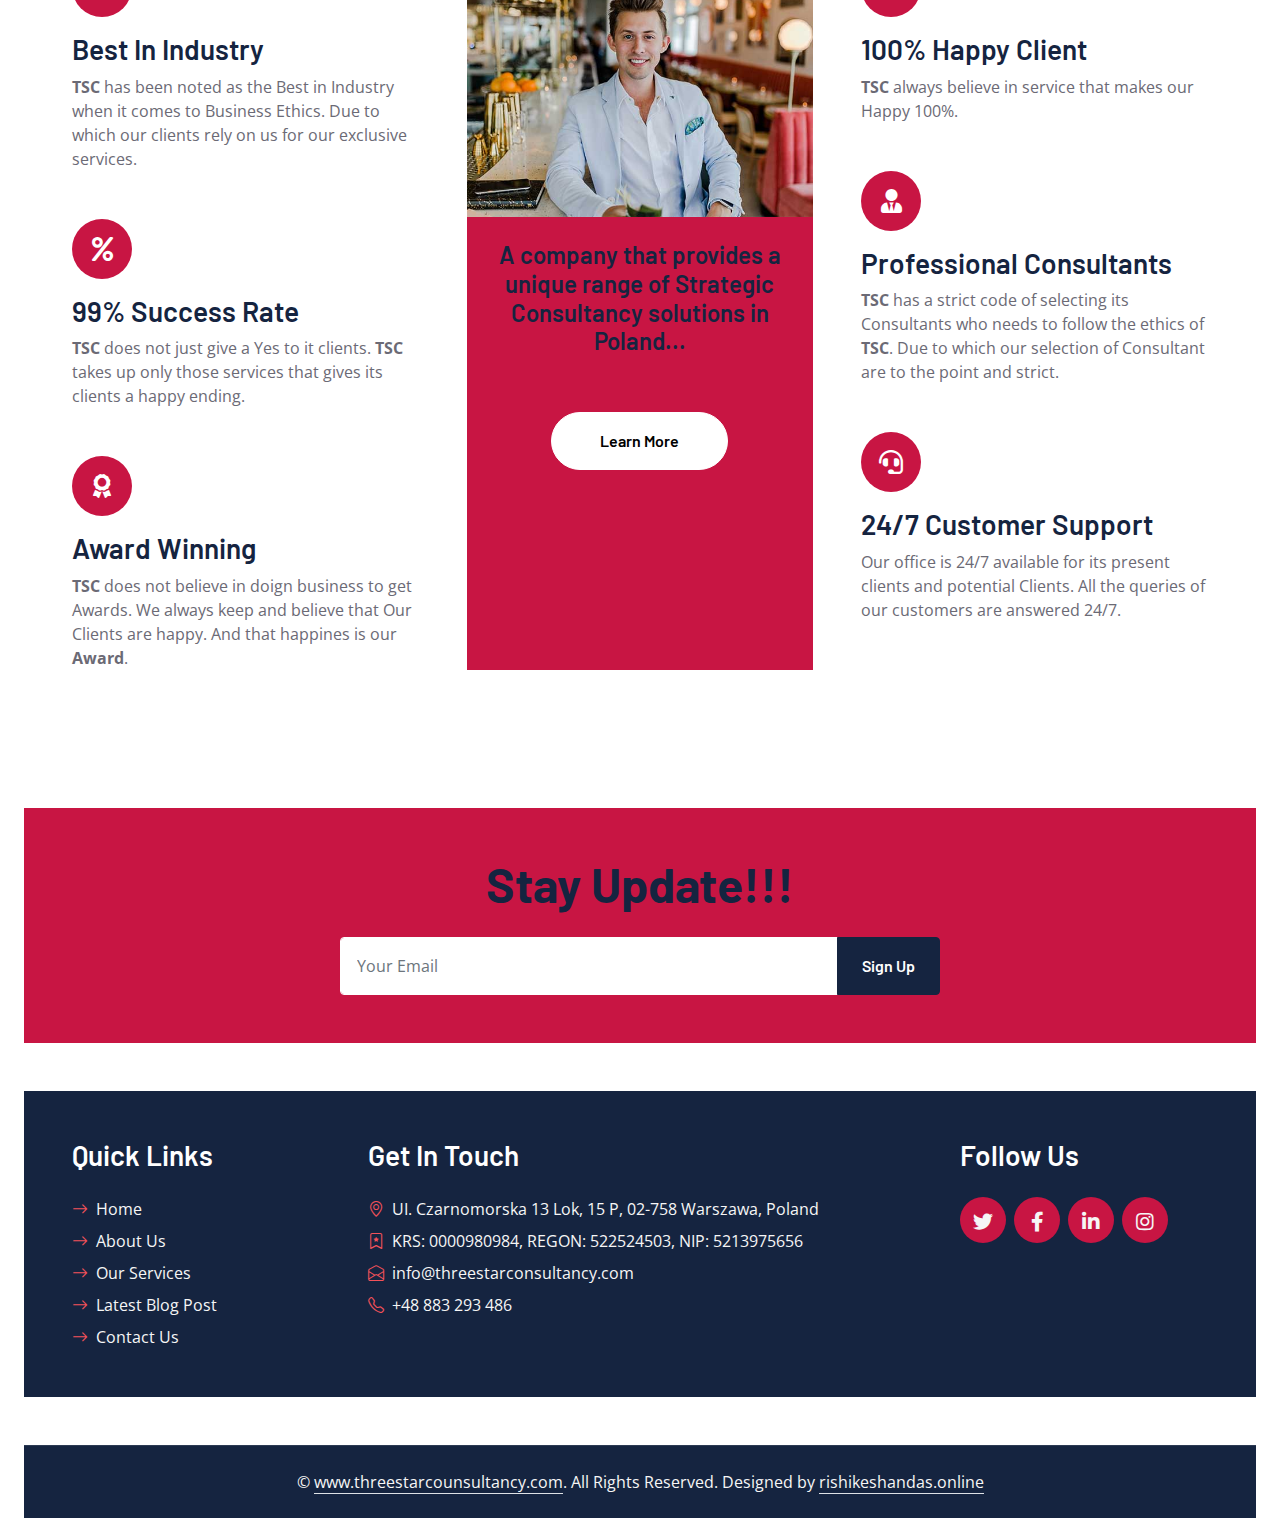
==== commit a83fae87: "update now" ====
--- a/index.html
+++ b/index.html
@@ -61,7 +61,7 @@
     <!-- Navbar Start -->
     <nav class="navbar navbar-expand-lg bg-white navbar-light shadow-sm px-5 py-3 py-lg-0">
         <a href="index.html" class="navbar-brand p-0">
-            <h1 class="m-0 text-uppercase text-primary"><i></i><img src="img/TSC Web Logo.png" width="300" height="45" alt="Ops! Img Not Available"/><img src="img/eajas.jpg" width="30" height="25" alt="Ops! Img Not Available"/></h1>
+            <h1 class="m-0 text-uppercase text-primary"><i></i><img src="img/TSC Web Logo.png" width="300" height="45" alt="Ops! Img Not Available"/><img src="img/eajas.jpg" width="65" height="30" alt="Ops! Img Not Available" style="padding-left: 25px;"/></h1>
         </a>
         <button class="navbar-toggler" type="button" data-bs-toggle="collapse" data-bs-target="#navbarCollapse">
             <span class="navbar-toggler-icon"></span>
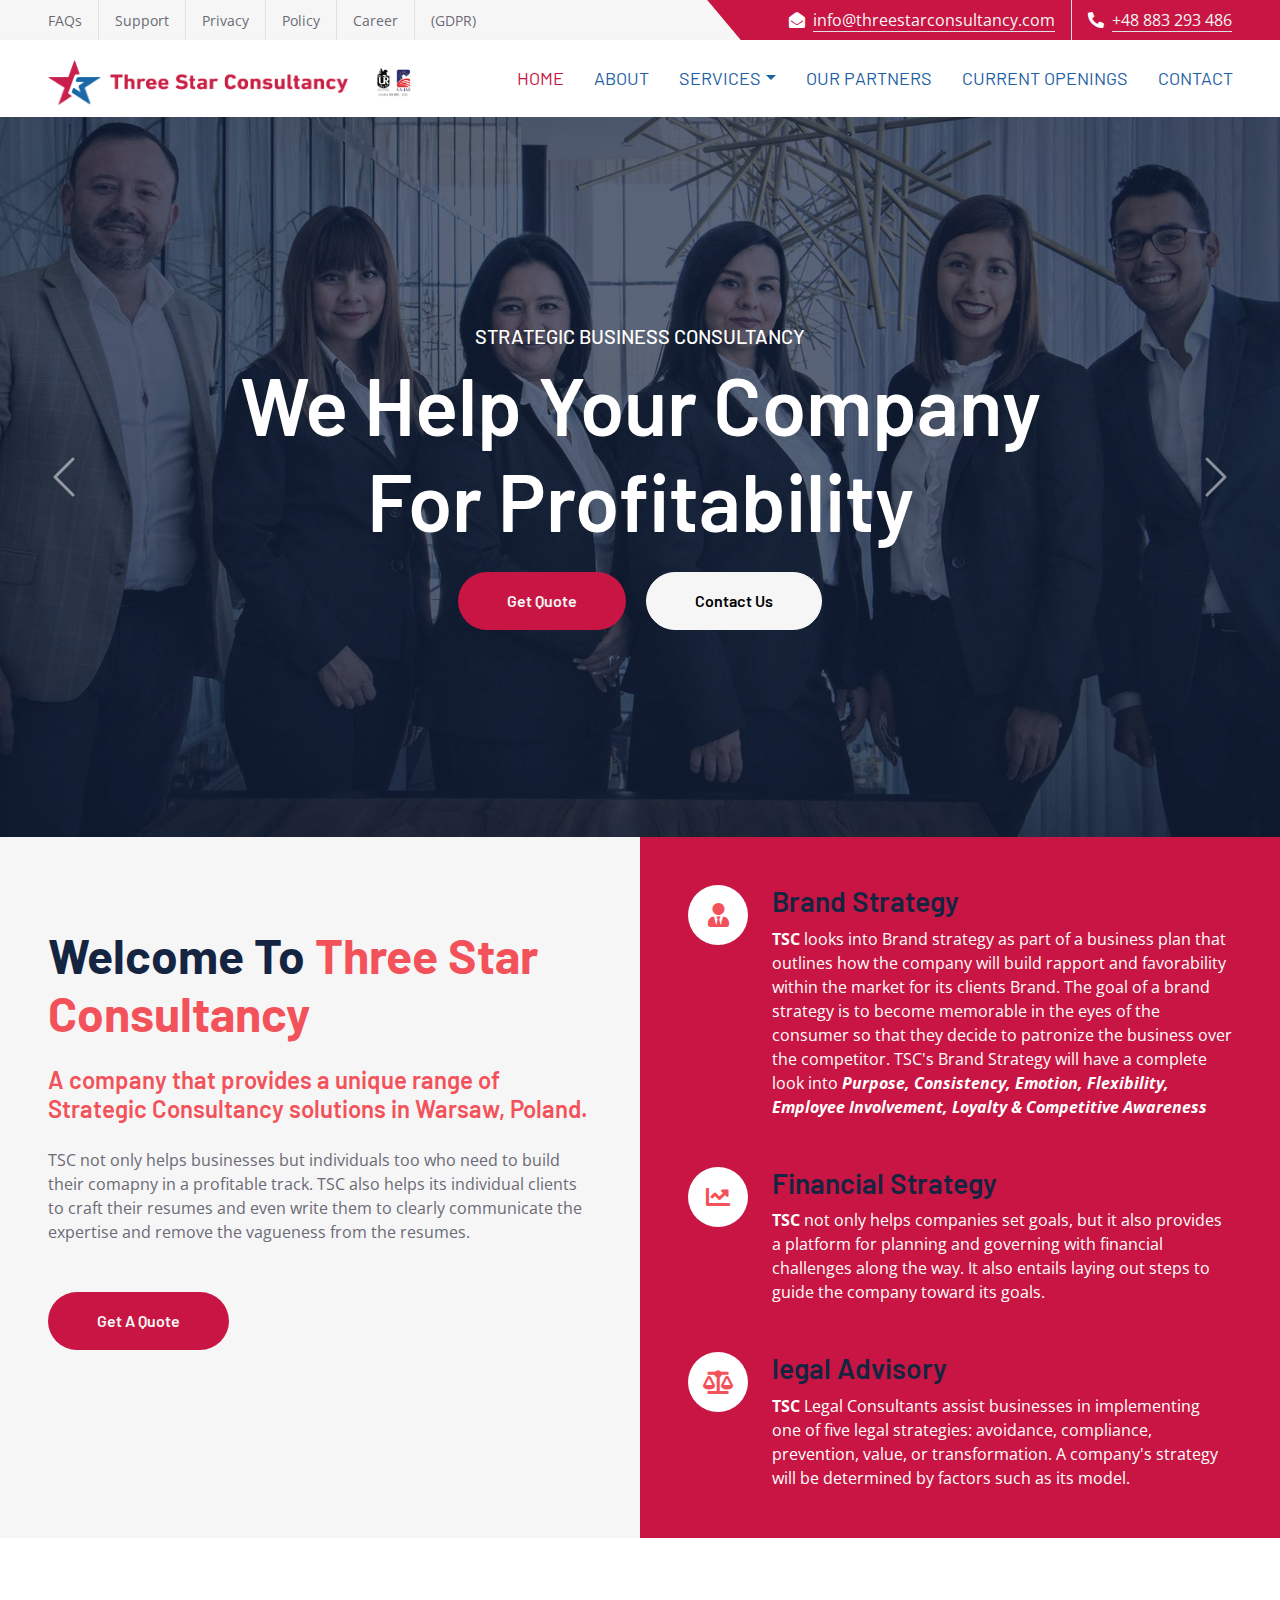
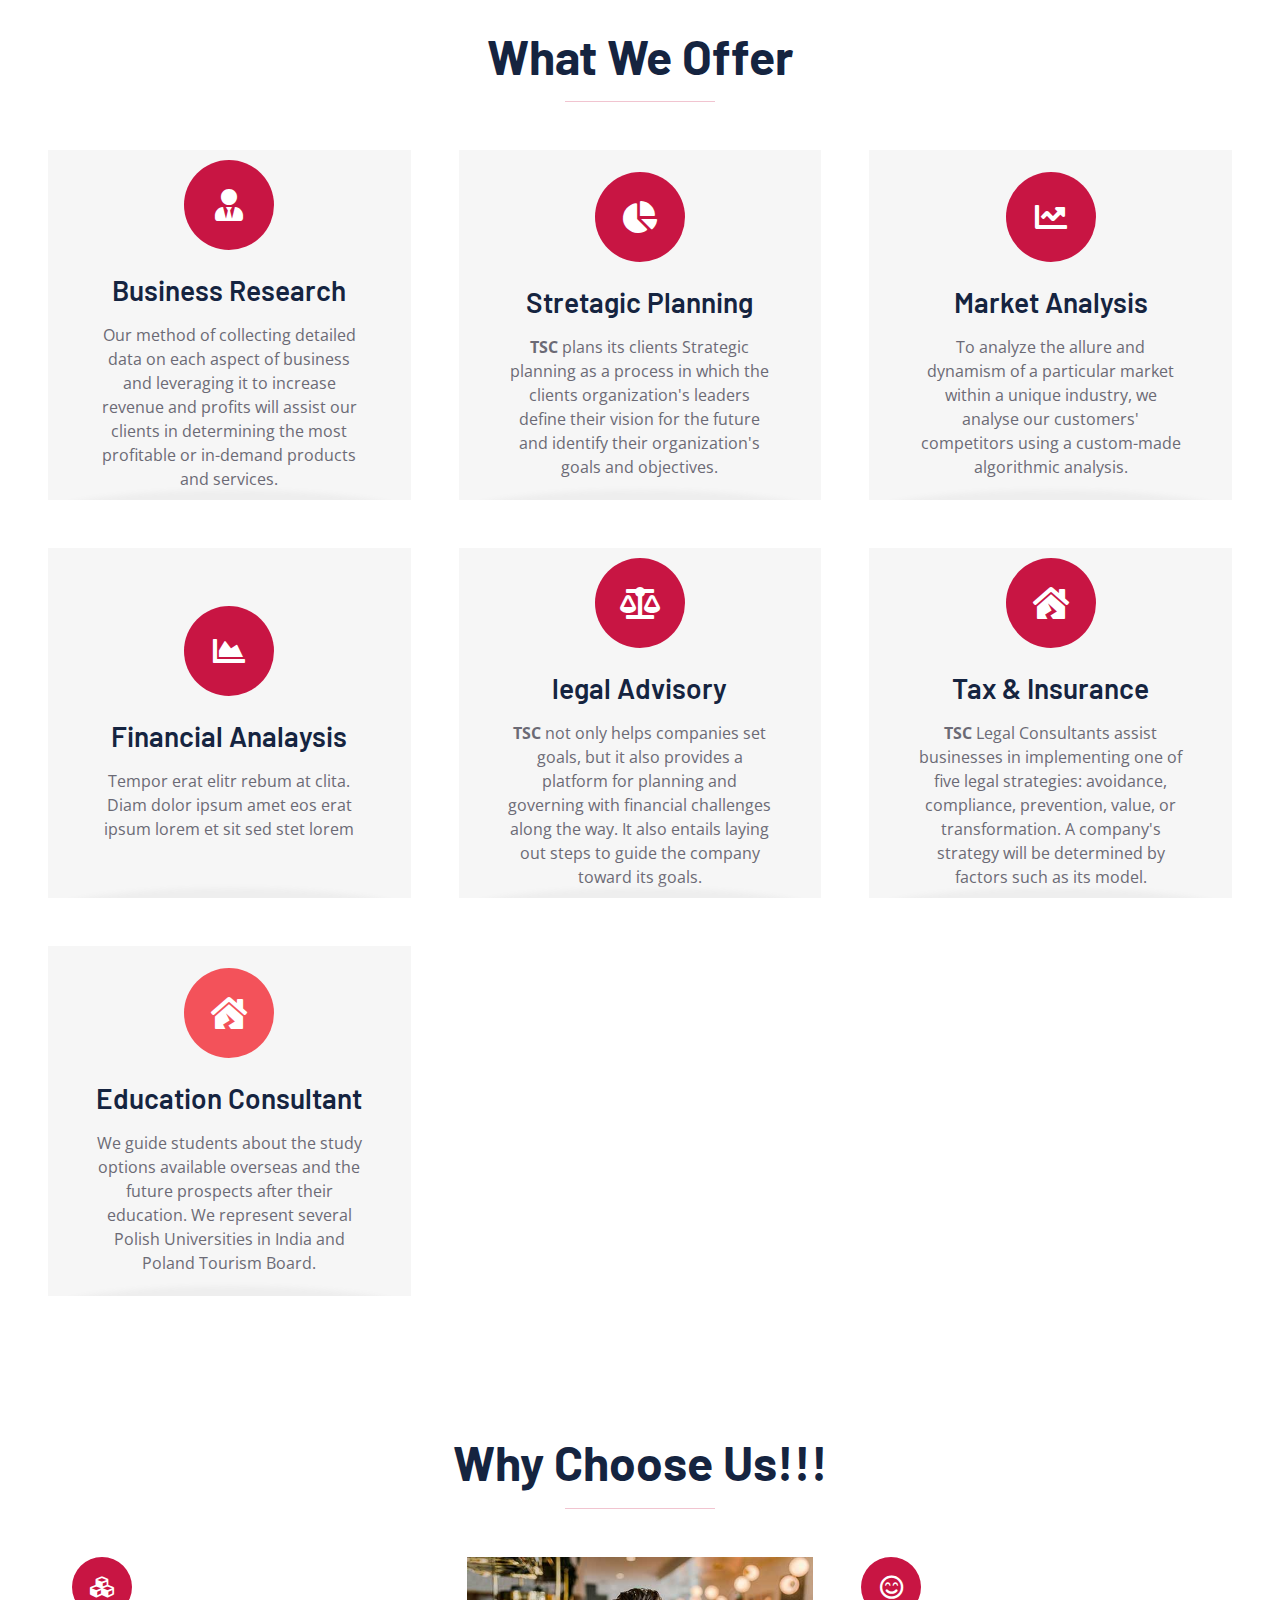
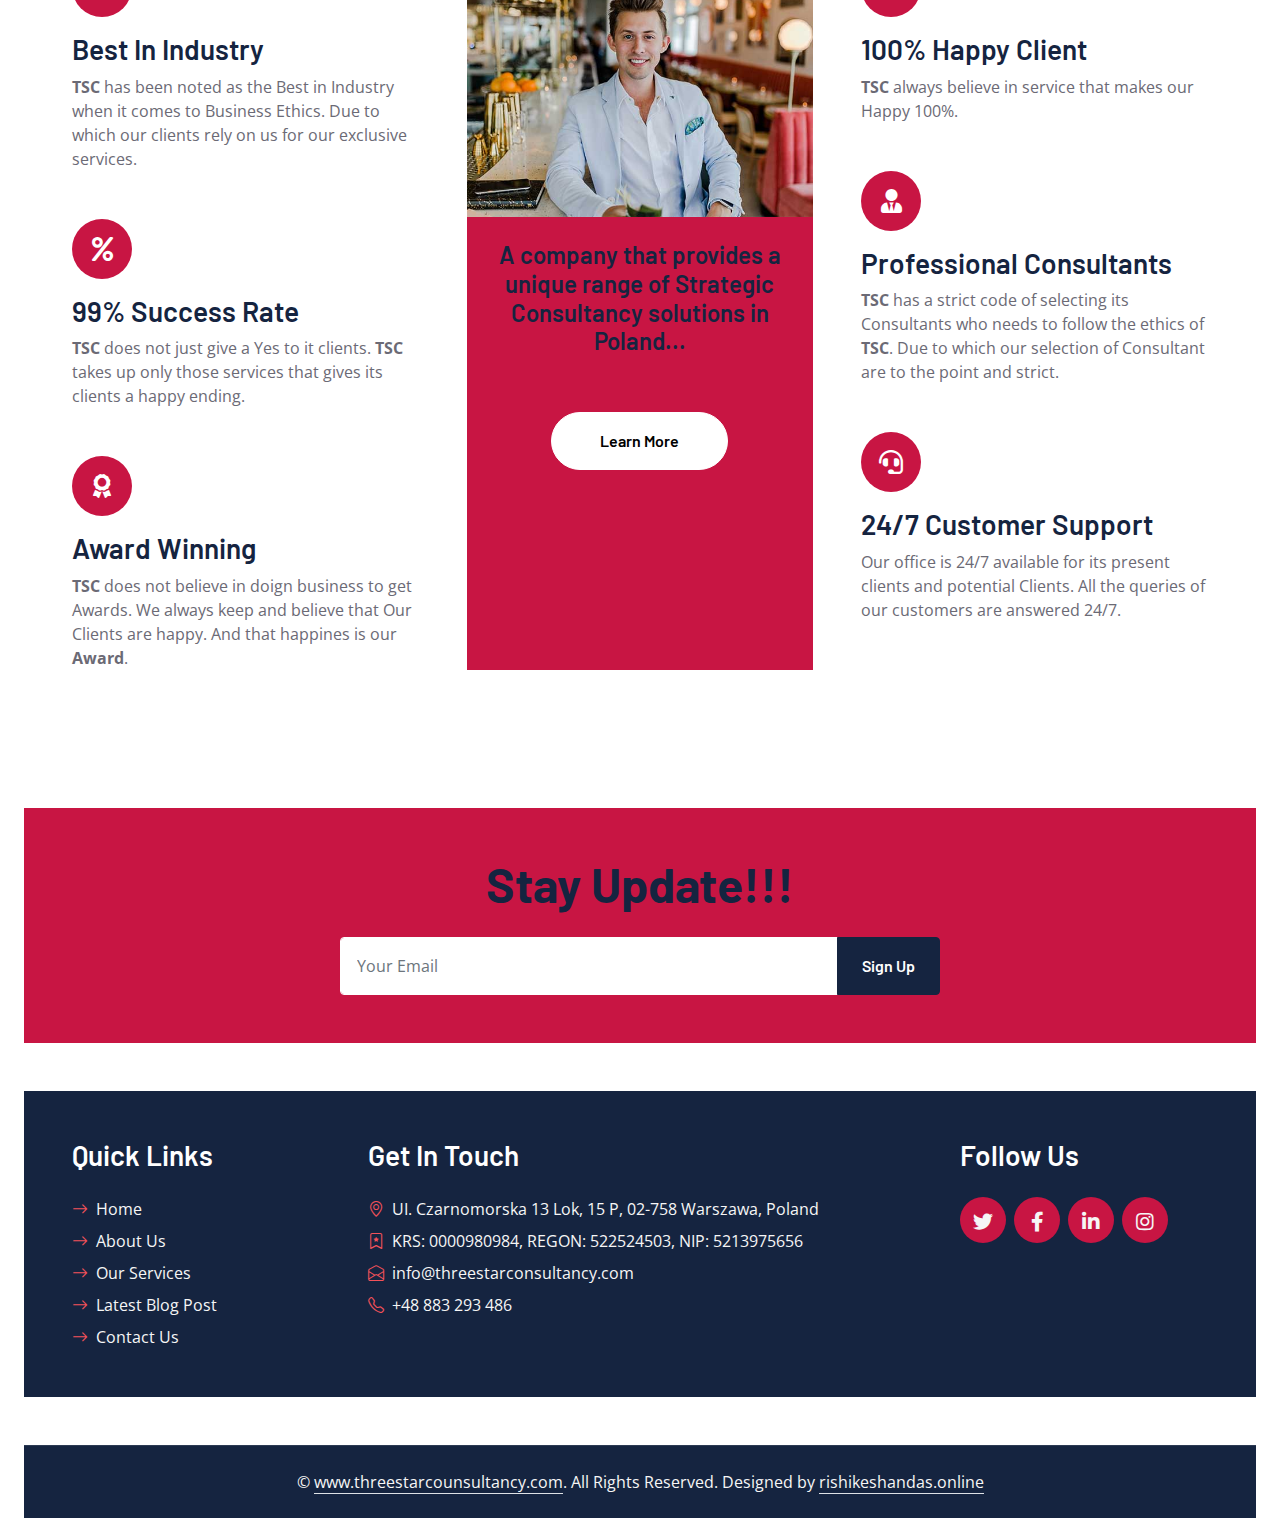
==== commit c00864a4: "update all" ====
--- a/index.html
+++ b/index.html
@@ -88,6 +88,7 @@
                     </div>
                 </div>
                 <a href="our-partner.html" class="nav-item nav-link">Our Partners</a>
+                <a href="vaccancy.html" class="nav-item nav-link">Current Openings</a>
                 
                 <a href="contact.html" class="nav-item nav-link">Contact</a>
             </div>
--- a/css/style.css
+++ b/css/style.css
@@ -344,18 +344,23 @@
 }
 
 .gdpr-manual{
-    margin-left: 45px;
-    margin-right: 100px;
+    margin-left: 35px;
+    margin-right: 85px;
     margin-top: 10px;
     text-align: justify;
 }
 
 .list-gdpr-01{
-    margin-left: 10%;
+    margin-left: 5%;
     padding-bottom: .5%;
-    font-weight: 600;
-}
-
+    font-weight: 500;
+    text-align: justify;
+}
+.Sub-list-gdpr-01{
+    list-style:square;
+    margin-left: 13%;
+    font-style: oblique;
+}
 @media (max-width: 992px){
     .gdpr-manual{
         margin-left: 20px;
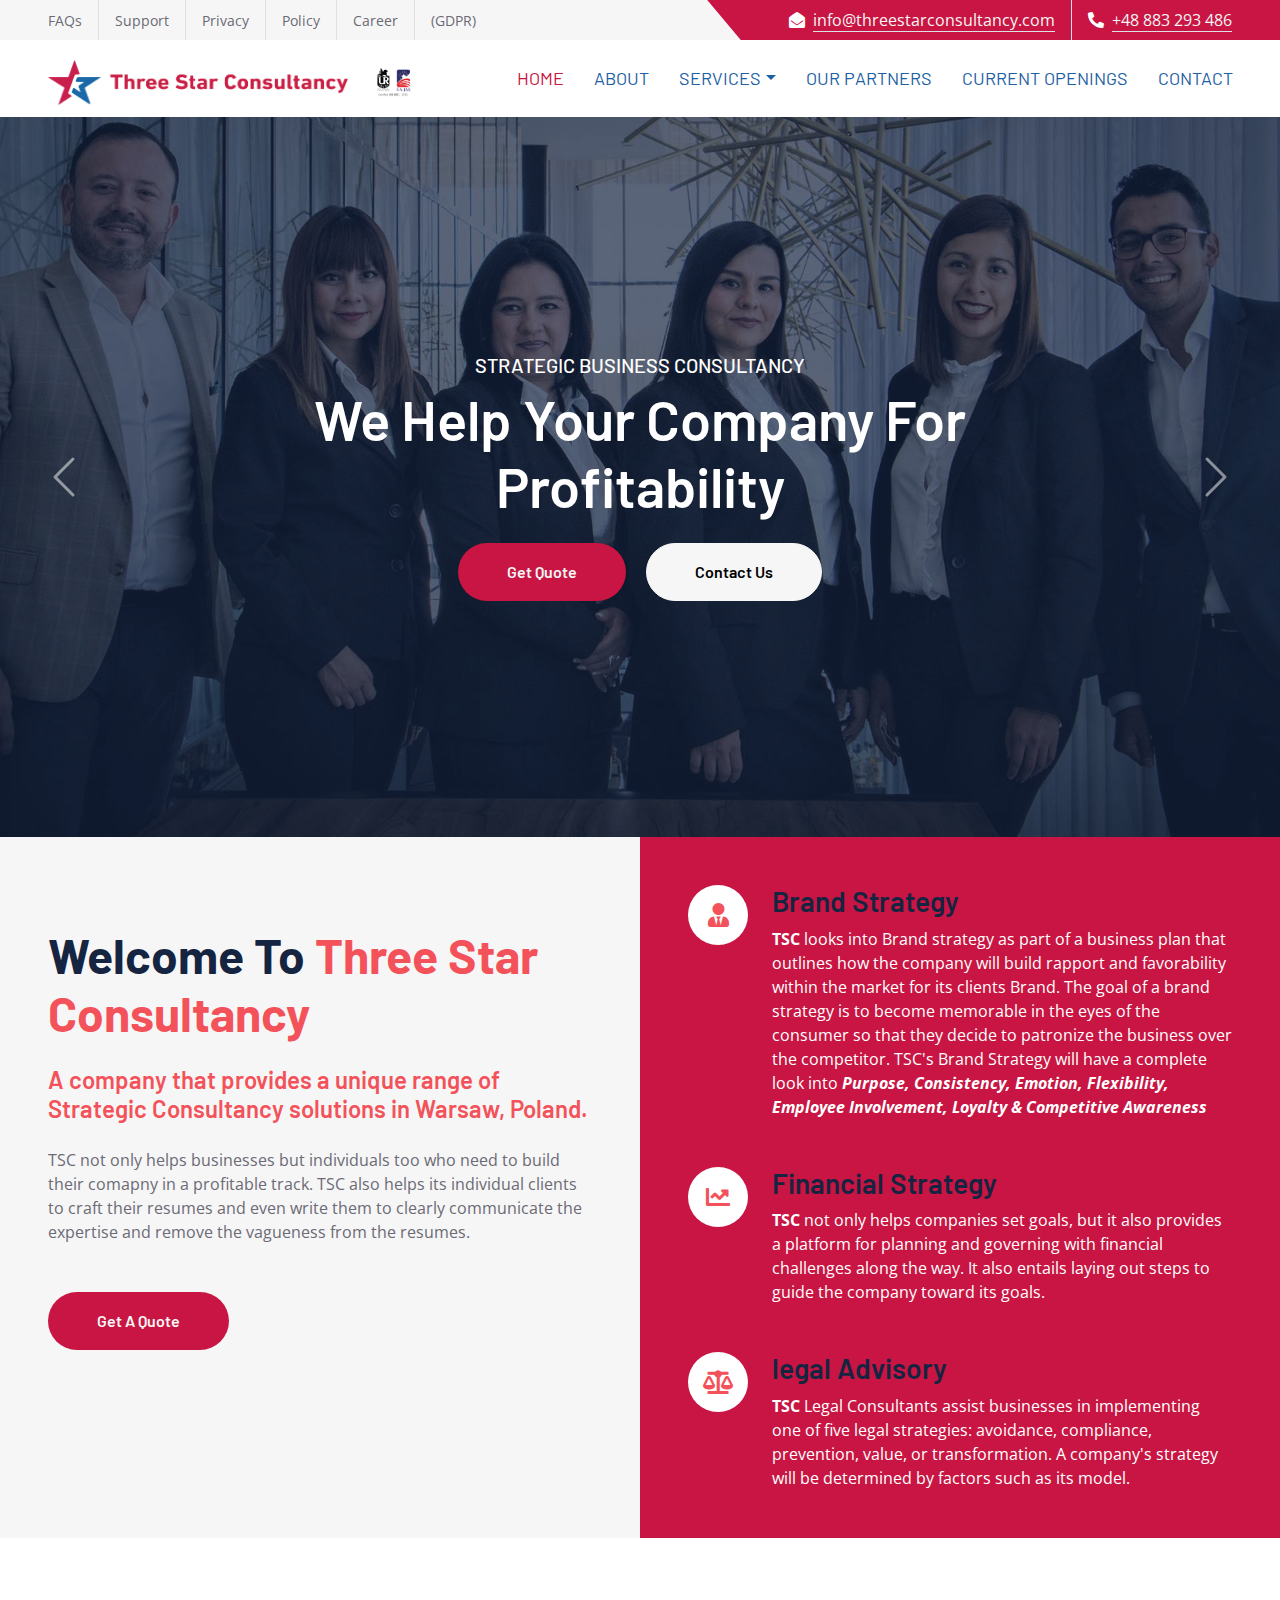
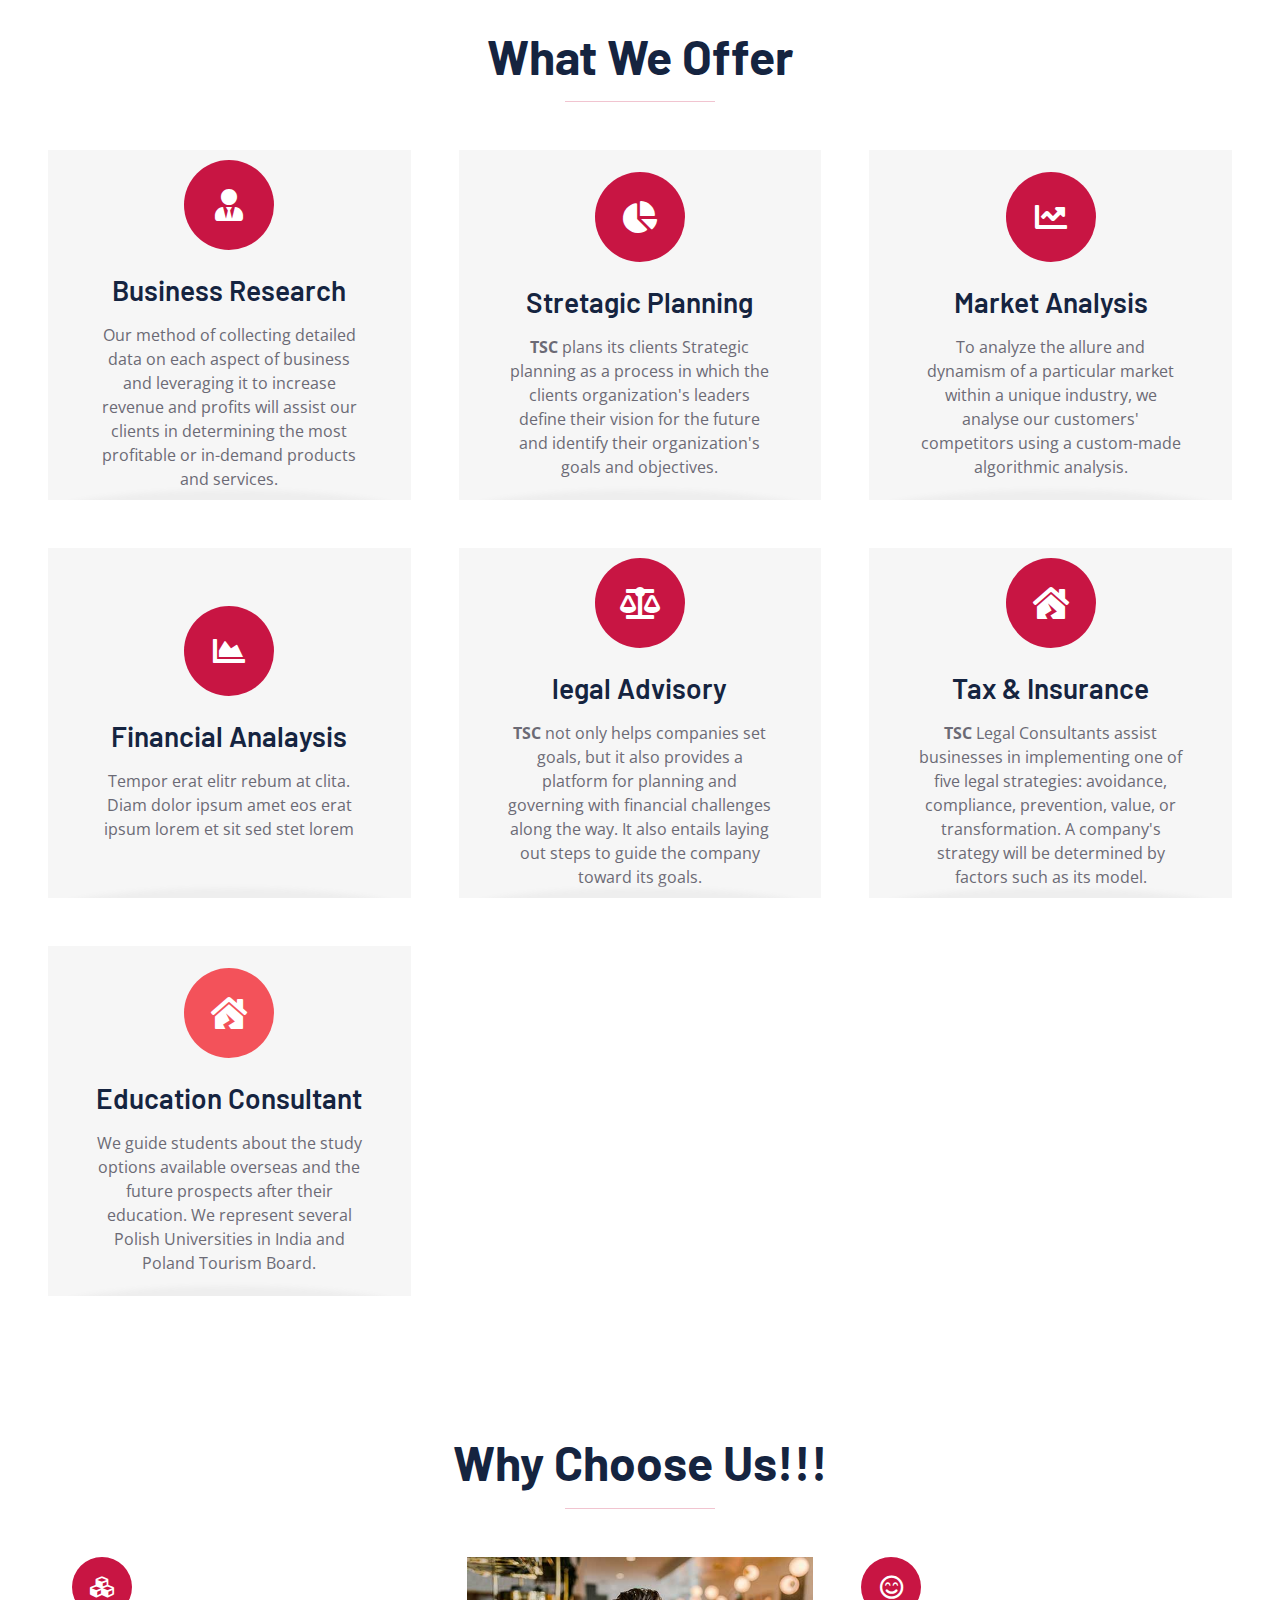
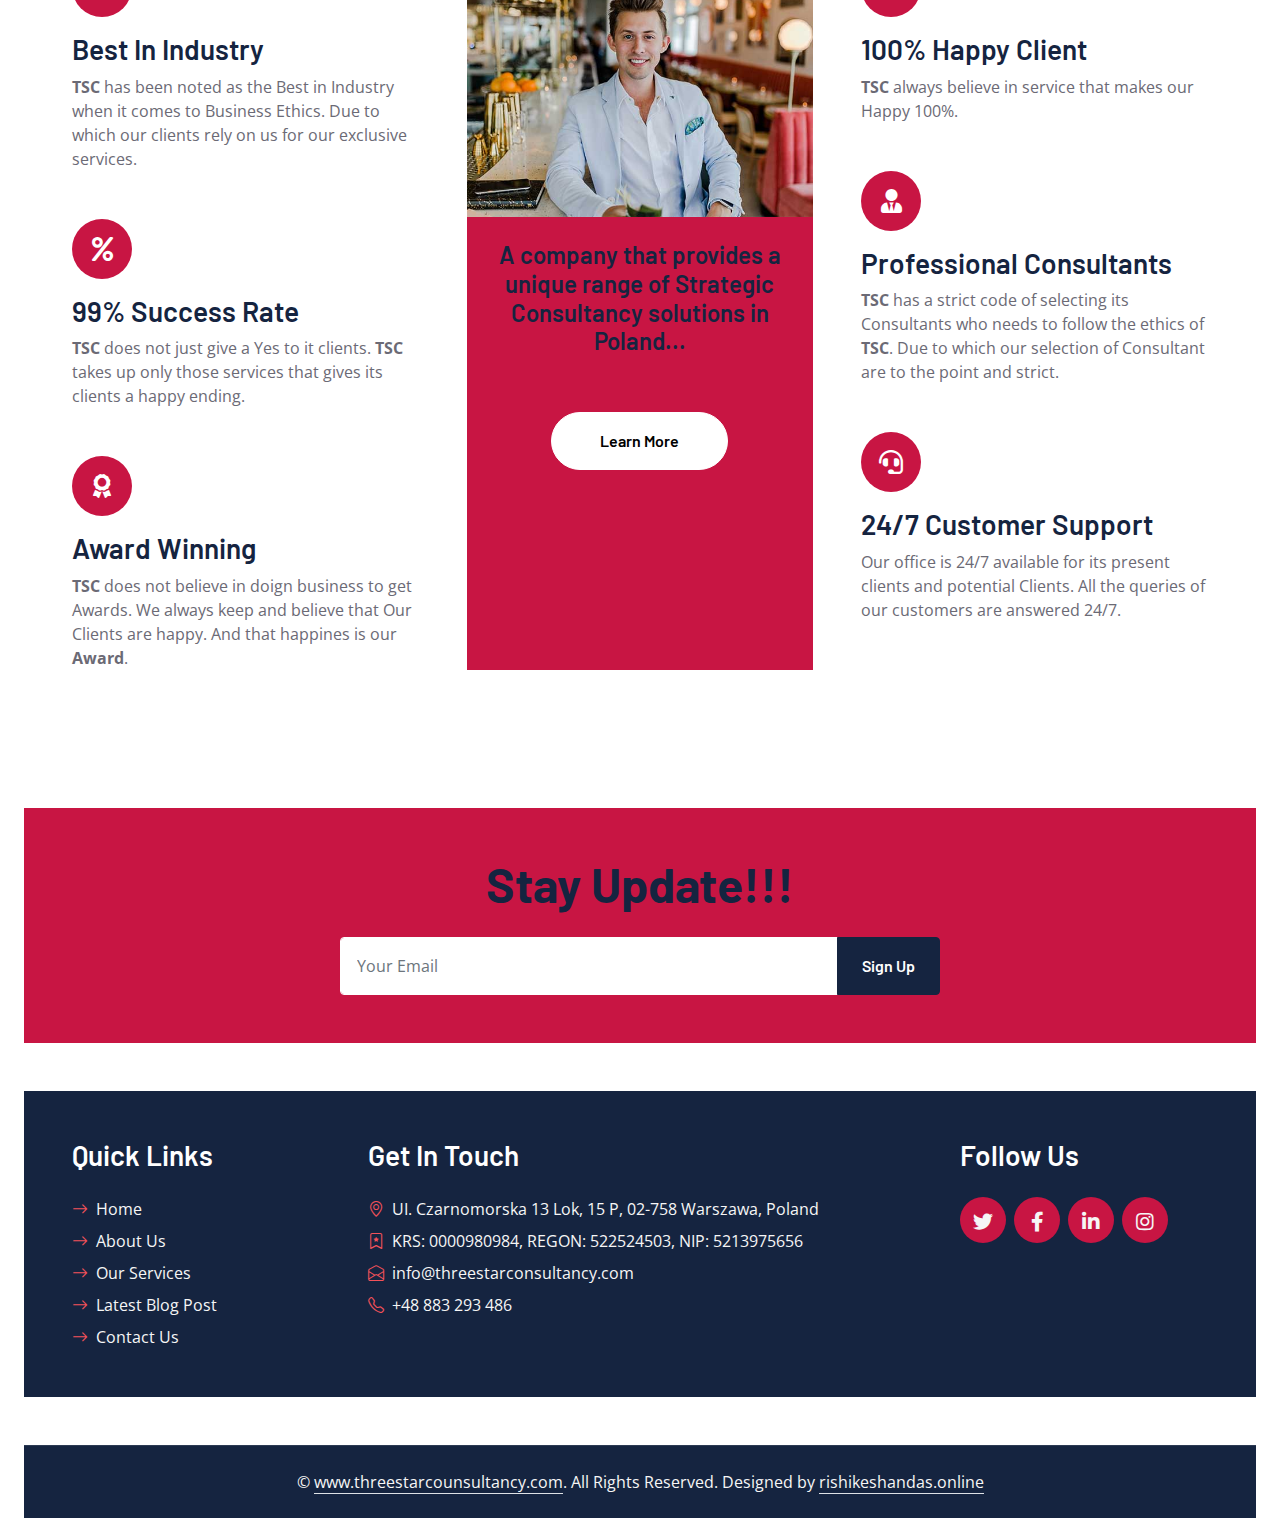
==== commit 77754cf2: "update cr" ====
--- a/index.html
+++ b/index.html
@@ -106,7 +106,7 @@
                     <div class="carousel-caption d-flex flex-column align-items-center justify-content-center">
                         <div class="p-3" style="max-width: 900px;">
                             <h5 class="text-white text-uppercase">Strategic Business Consultancy</h5>
-                            <h4 class="display-1 text-white mb-md-4">We Help Your Company For Profitability</h4>
+                            <h4 class="display-4 text-white mb-md-4">We Help Your Company For Profitability</h4>
                             <a href="" class="btn btn-primary-02 py-md-3 px-md-5 me-3 rounded-pill">Get Quote</a>
                             <a href="" class="btn btn-secondary py-md-3 px-md-5 rounded-pill">Contact Us</a>
                         </div>
@@ -117,7 +117,7 @@
                     <div class="carousel-caption d-flex flex-column align-items-center justify-content-center">
                         <div class="p-3" style="max-width: 900px;">
                             <h5 class="text-white text-uppercase">Human Capital Consultancy</h5>
-                            <h4 class="display-1 text-white mb-md-4">Take Our Help To Reach The Top Level</h4>
+                            <h4 class="display-4 text-white mb-md-4">Take Our Help To Reach The Top Level</h4>
                             <a href="" class="btn btn-primary-02 py-md-3 px-md-5 me-3 rounded-pill">Get Quote</a>
                             <a href="" class="btn btn-secondary py-md-3 px-md-5 rounded-pill">Contact Us</a>
                         </div>
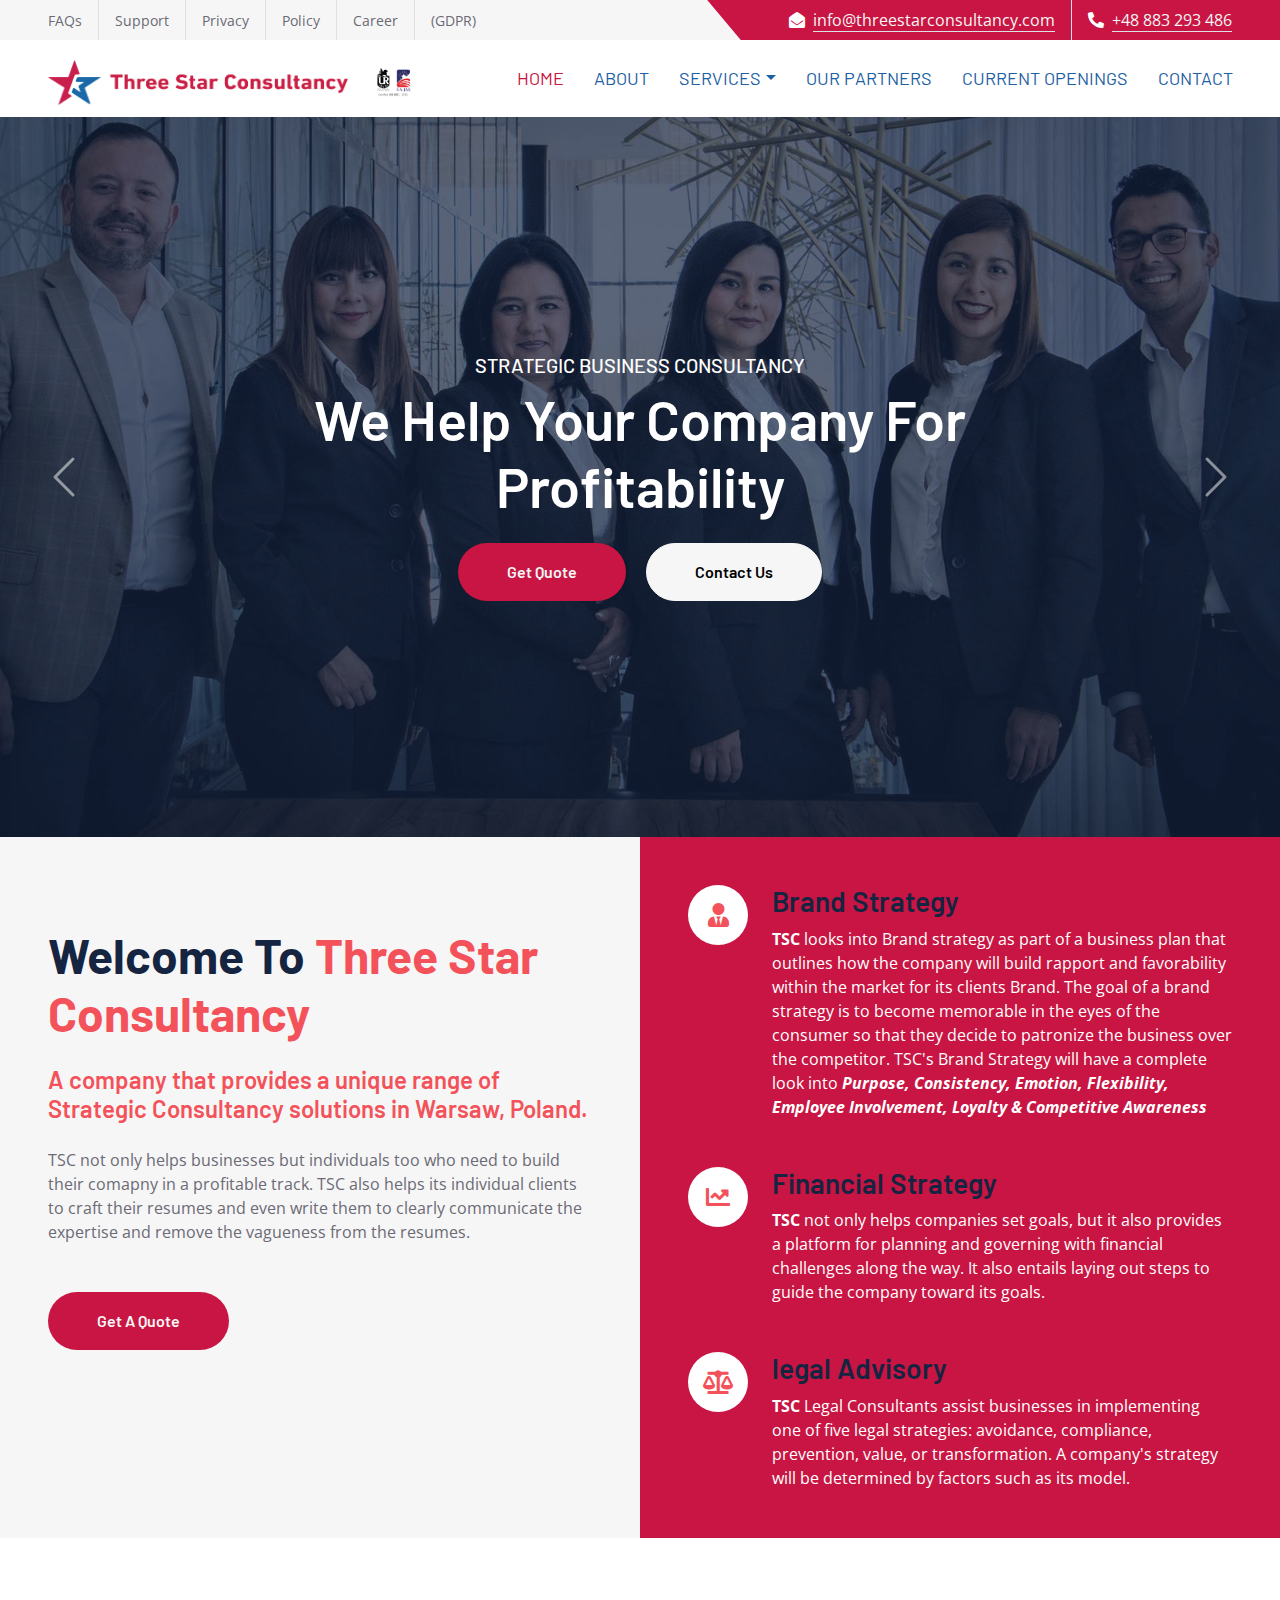
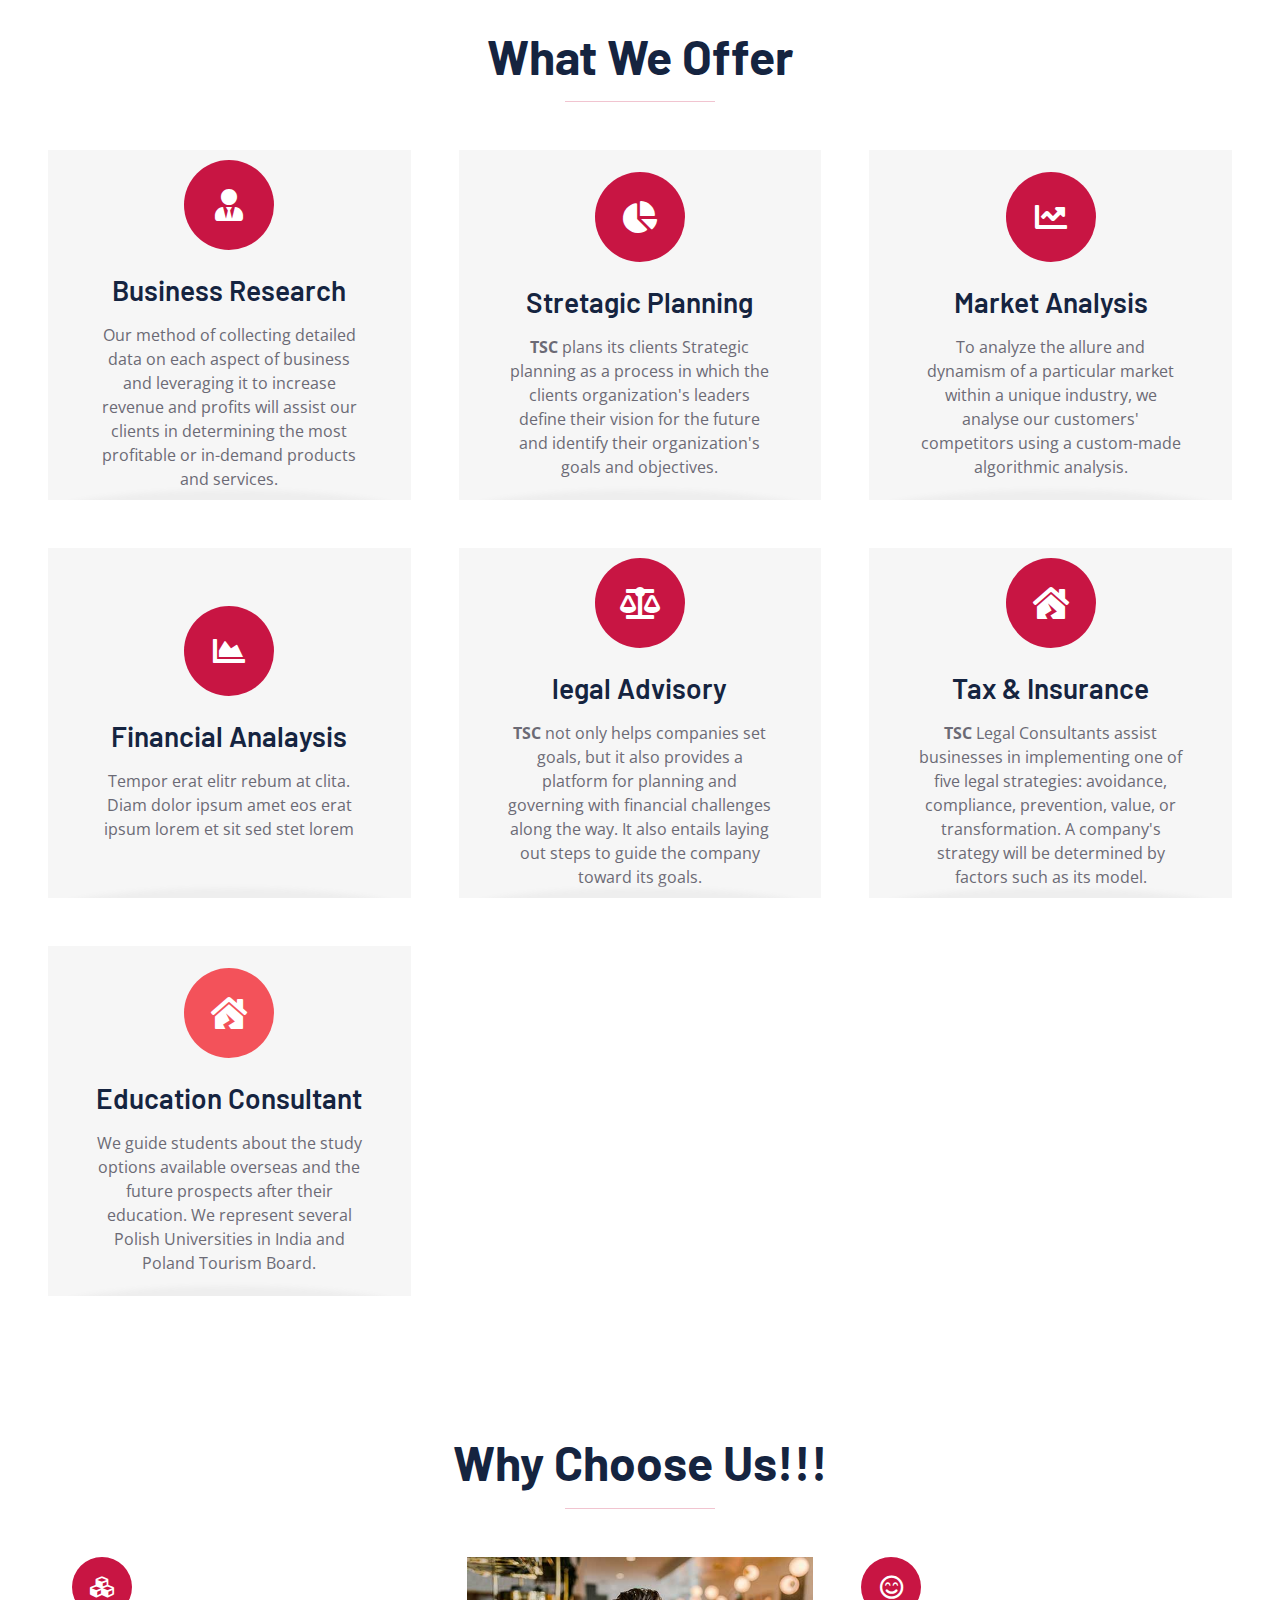
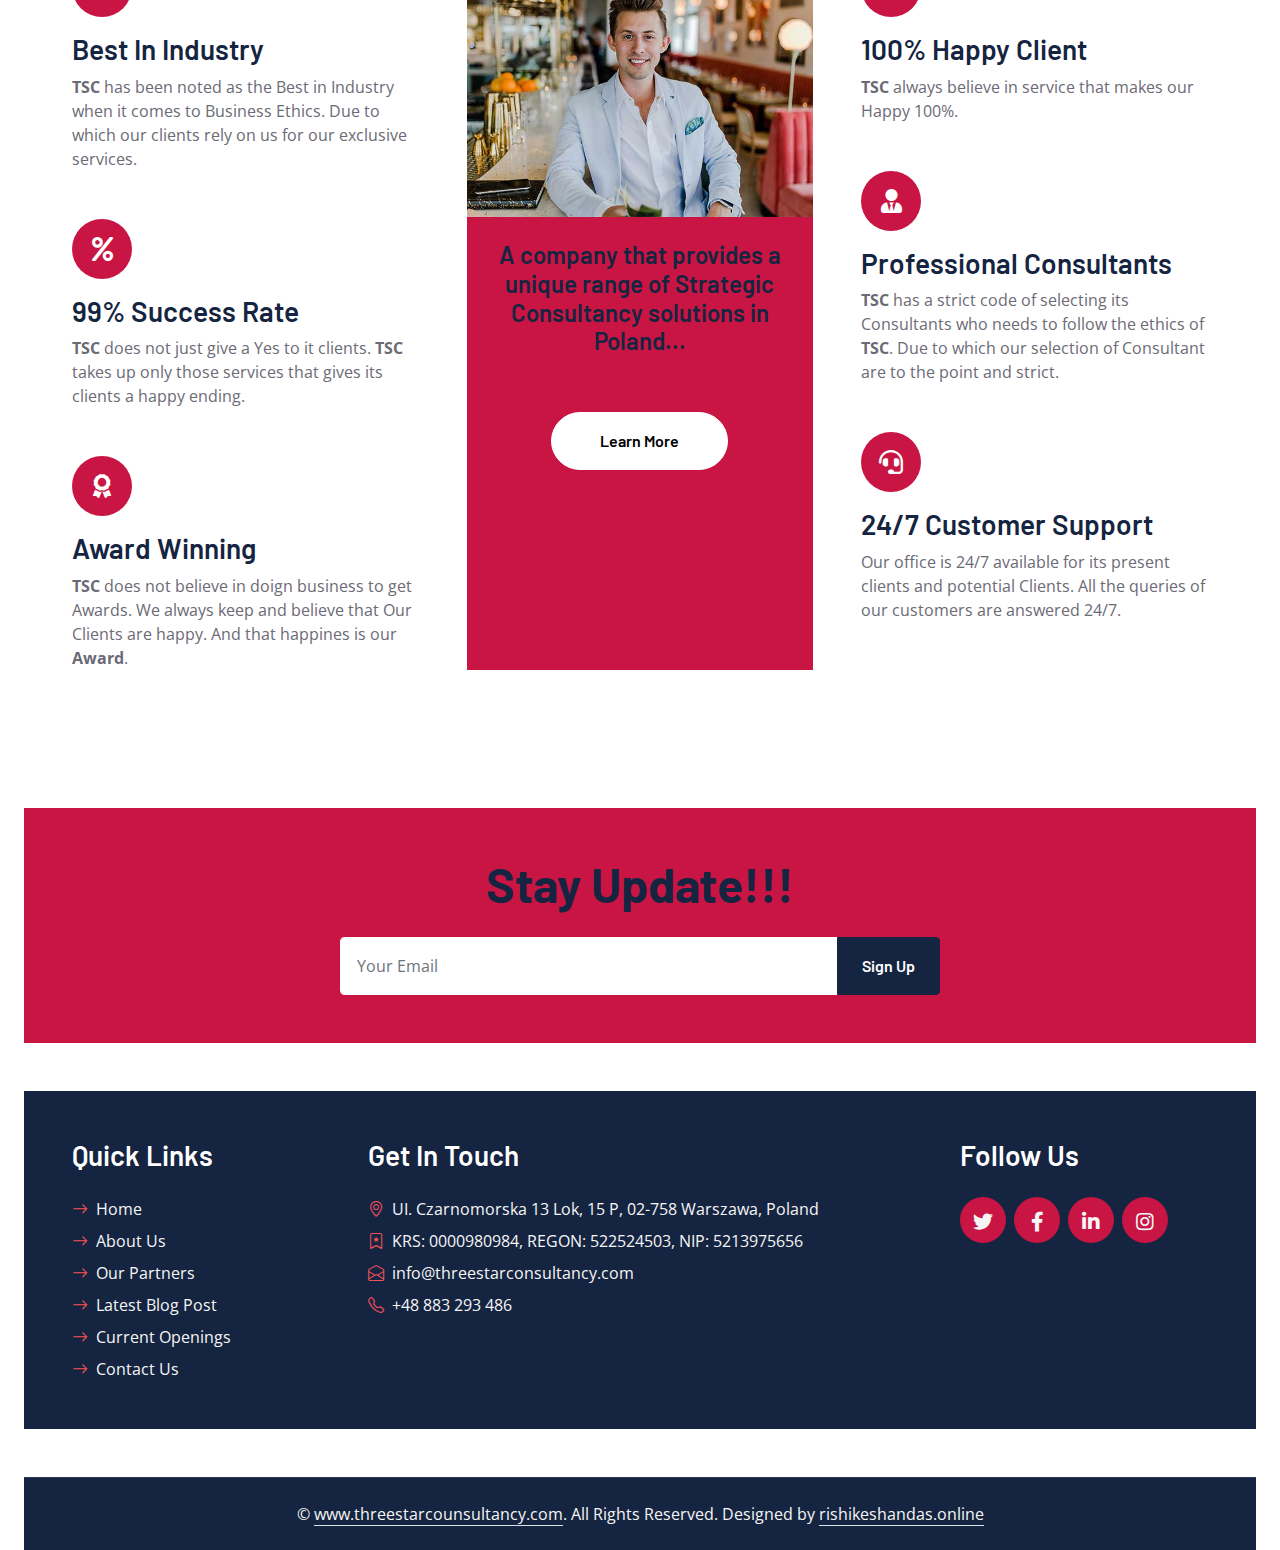
==== commit 7afcb60c: "update all" ====
--- a/index.html
+++ b/index.html
@@ -551,11 +551,13 @@
             <div class="col-lg-3 col-md-6">
                 <h3 class="text-white mb-4">Quick Links</h3>
                 <div class="d-flex flex-column justify-content-start">
-                    <a class="text-secondary mb-2" href="#"><i class="bi bi-arrow-right text-primary me-2"></i>Home</a>
-                    <a class="text-secondary mb-2" href="#"><i class="bi bi-arrow-right text-primary me-2"></i>About Us</a>
-                    <a class="text-secondary mb-2" href="#"><i class="bi bi-arrow-right text-primary me-2"></i>Our Services</a>
-                    <a class="text-secondary mb-2" href="#"><i class="bi bi-arrow-right text-primary me-2"></i>Latest Blog Post</a>
-                    <a class="text-secondary" href="#"><i class="bi bi-arrow-right text-primary me-2"></i>Contact Us</a>
+        <a class="text-secondary mb-2" href="index.html"><i class="bi bi-arrow-right text-primary me-2"></i>Home</a>
+        <a class="text-secondary mb-2" href="about.html"><i class="bi bi-arrow-right text-primary me-2"></i>About Us</a>
+        <a class="text-secondary mb-2" href="our-partner.html"><i class="bi bi-arrow-right text-primary me-2"></i>Our Partners</a>
+        <a class="text-secondary mb-2" href="#"><i class="bi bi-arrow-right text-primary me-2"></i>Latest Blog Post</a>
+        <a class="text-secondary mb-2" href="vaccancy.html"><i class="bi bi-arrow-right text-primary me-2"></i>Current Openings</a>
+        <a class="text-secondary" href="contact.html"><i class="bi bi-arrow-right text-primary me-2"></i>Contact Us</a>
+        
                 </div>
             </div>
             <!-- <div class="col-lg-3 col-md-6">
@@ -587,7 +589,7 @@
         </div>
     </div>
     <div class="container-fluid bg-dark text-secondary text-center border-top py-4 px-5" style="border-color: rgba(256, 256, 256, .1) !important;">
-        <p class="m-0">&copy; <a class="text-secondary border-bottom" href="www.threestarcounsultancy.com">www.threestarcounsultancy.com</a>. All Rights Reserved. Designed by <a class="text-secondary border-bottom" href="www.rishikeshandas.online">rishikeshandas.online</a></p>
+        <p class="m-0">&copy; <a class="text-secondary border-bottom" href="https://www.threestarcounsultancy.com">www.threestarcounsultancy.com</a>. All Rights Reserved. Designed by <a class="text-secondary border-bottom" href="https://www.rishikeshandas.online">rishikeshandas.online</a></p>
     </div>
     <!-- Footer End -->
 
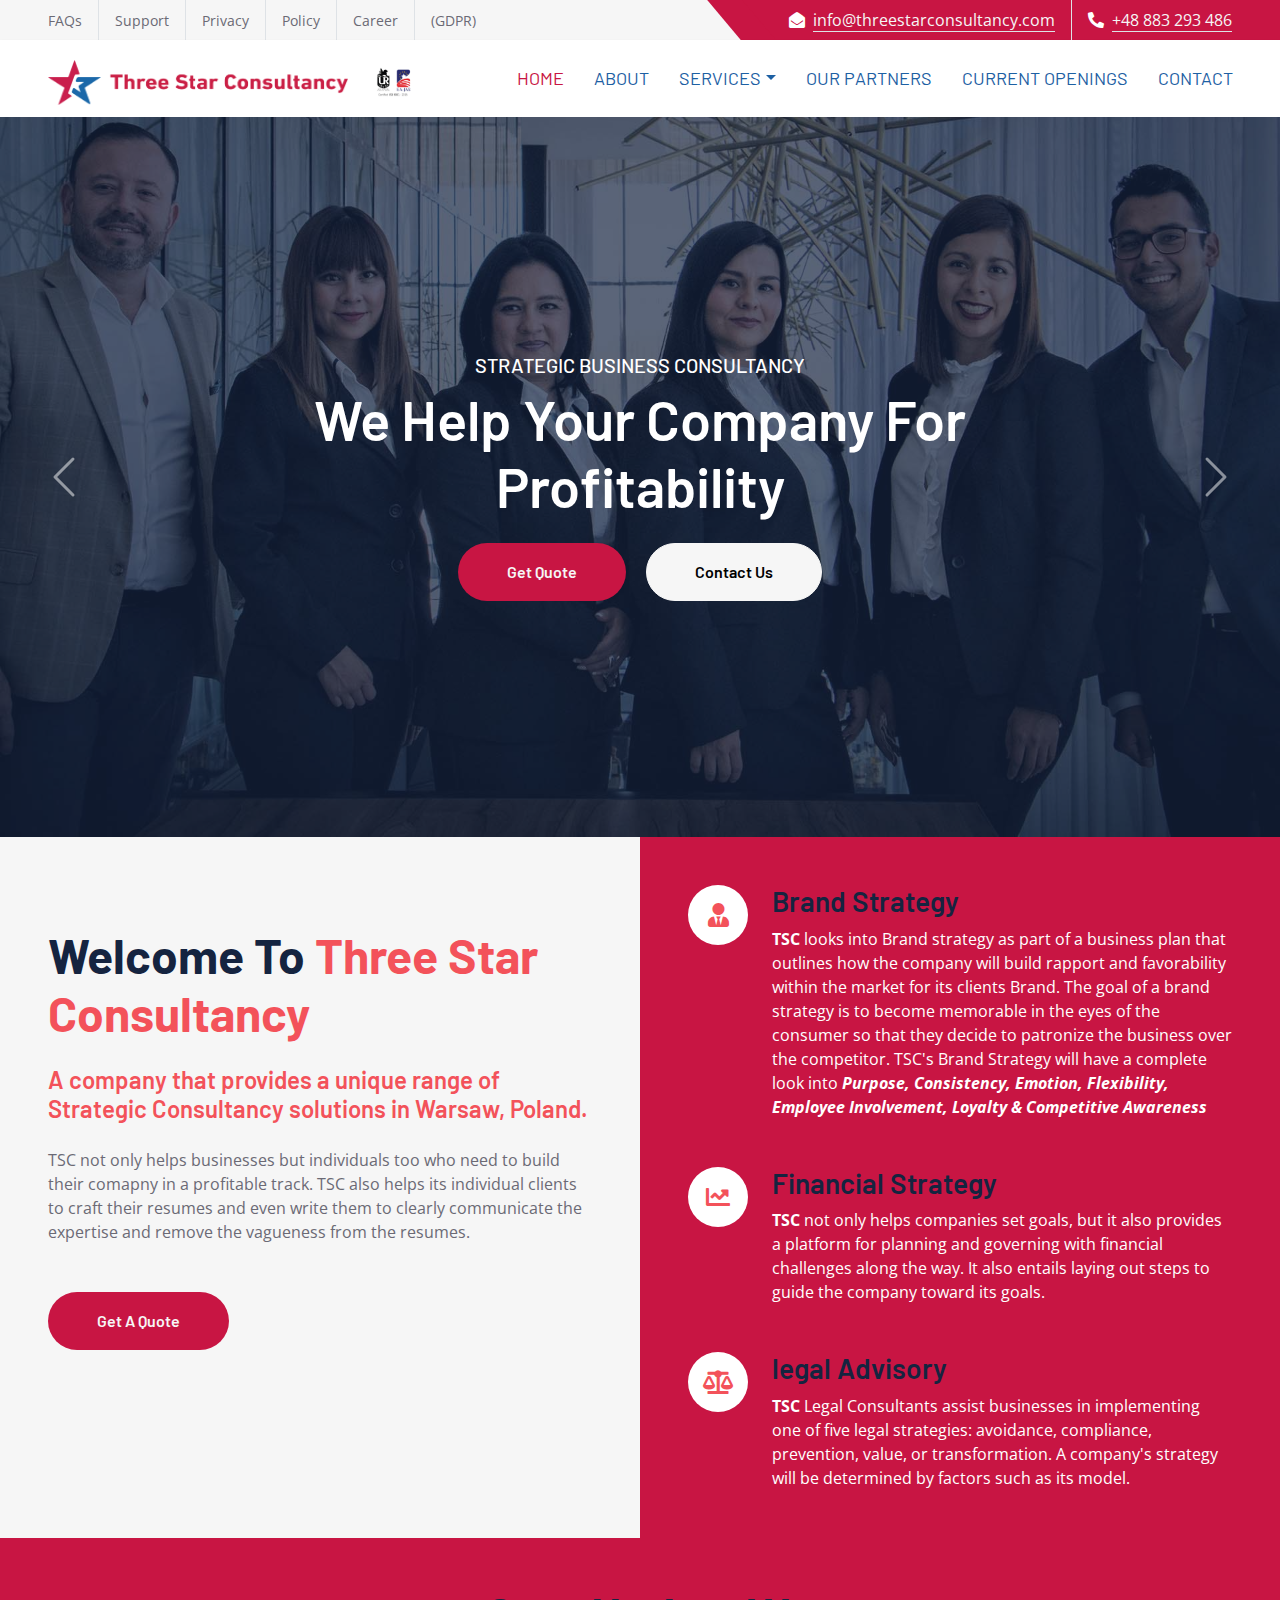
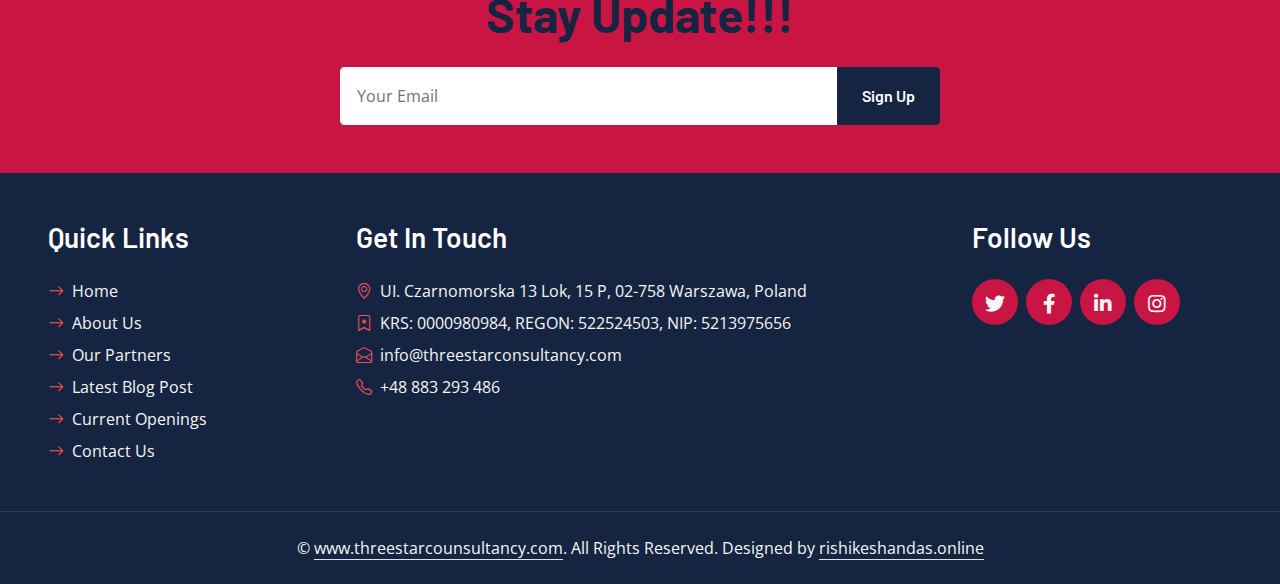
==== commit 697998a2: "update all" ====
--- a/index.html
+++ b/index.html
@@ -189,149 +189,10 @@
     <!-- About End -->
     
 
-    <!-- Services Start -->
-    <div class="container-fluid pt-6 px-5">
-        <div class="text-center mx-auto mb-5" style="max-width: 600px;">
-            <h1 class="display-5 mb-0">What We Offer</h1>
-            <hr class="w-25 mx-auto bg-primary-02">
-        </div>
-        <div class="row g-5">
-            <div class="col-lg-4 col-md-6">
-                <div class="service-item bg-secondary text-center px-5">
-                    <div class="d-flex align-items-center justify-content-center bg-primary-02 text-white rounded-circle mx-auto mb-4" style="width: 90px; height: 90px;">
-                        <i class="fa fa-user-tie fa-2x"></i>
-                    </div>
-                    <h3 class="mb-3">Business Research</h3>
-                    <p class="mb-0">Our method of collecting detailed data on each aspect of business and leveraging it to increase revenue and profits will assist our clients in determining the most profitable or in-demand products and services.</p>
-                </div>
-            </div>
-            <div class="col-lg-4 col-md-6">
-                <div class="service-item bg-secondary text-center px-5">
-                    <div class="d-flex align-items-center justify-content-center bg-primary-02 text-white rounded-circle mx-auto mb-4" style="width: 90px; height: 90px;">
-                        <i class="fa fa-chart-pie fa-2x"></i>
-                    </div>
-                    <h3 class="mb-3">Stretagic Planning</h3>
-                    <p class="mb-0"><strong>TSC </strong>plans its clients Strategic planning as a process in which the clients organization's leaders define their vision for the future and identify their organization's goals and objectives.</p>
-                </div>
-            </div>
-            <div class="col-lg-4 col-md-6">
-                <div class="service-item bg-secondary text-center px-5">
-                    <div class="d-flex align-items-center justify-content-center bg-primary-02 text-white rounded-circle mx-auto mb-4" style="width: 90px; height: 90px;">
-                        <i class="fa fa-chart-line fa-2x"></i>
-                    </div>
-                    <h3 class="mb-3">Market Analysis</h3>
-                    <p class="mb-0">To analyze the allure and dynamism of a particular market within a unique industry, we analyse our customers' competitors using a custom-made algorithmic analysis.</p>
-                </div>
-            </div>
-            <div class="col-lg-4 col-md-6">
-                <div class="service-item bg-secondary text-center px-5">
-                    <div class="d-flex align-items-center justify-content-center bg-primary-02 text-white rounded-circle mx-auto mb-4" style="width: 90px; height: 90px;">
-                        <i class="fa fa-chart-area fa-2x"></i>
-                    </div>
-                    <h3 class="mb-3">Financial Analaysis</h3>
-                    <p class="mb-0">Tempor erat elitr rebum at clita. Diam dolor ipsum amet eos erat ipsum lorem et sit sed stet lorem</p>
-                </div>
-            </div>
-            <div class="col-lg-4 col-md-6">
-                <div class="service-item bg-secondary text-center px-5">
-                    <div class="d-flex align-items-center justify-content-center bg-primary-02 text-white rounded-circle mx-auto mb-4" style="width: 90px; height: 90px;">
-                        <i class="fa fa-balance-scale fa-2x"></i>
-                    </div>
-                    <h3 class="mb-3">legal Advisory</h3>
-                    <p class="mb-0"><strong>TSC </strong>not only helps companies set goals, but it also provides a platform for planning and governing with financial challenges along the way. It also entails laying out steps to guide the company toward its goals.</p>
-                </div>
-            </div>
-            <div class="col-lg-4 col-md-6">
-                <div class="service-item bg-secondary text-center px-5">
-                    <div class="d-flex align-items-center justify-content-center bg-primary-02 text-white rounded-circle mx-auto mb-4" style="width: 90px; height: 90px;">
-                        <i class="fa fa-house-damage fa-2x"></i>
-                    </div>
-                    <h3 class="mb-3">Tax & Insurance</h3>
-                    <p class="mb-0"><strong>TSC </strong>Legal Consultants assist businesses in implementing one of five legal strategies: avoidance, compliance, prevention, value, or transformation. A company's strategy will be determined by factors such as its model.</p>
-                </div>
-            </div>
-            <div class="col-lg-4 col-md-6">
-                <div class="service-item bg-secondary text-center px-5">
-                    <div class="d-flex align-items-center justify-content-center bg-primary text-white rounded-circle mx-auto mb-4" style="width: 90px; height: 90px;">
-                        <i class="fa fa-house-damage fa-2x"></i>
-                    </div>
-                  <h3 class="mb-3">Education Consultant</h3>
-                    <p class="mb-0">We guide students about the study options available overseas and the future prospects after their education. We represent several Polish Universities in India and Poland Tourism Board.</p>
-        </div>
-    </div>
-    <!-- Services End -->
-
-
-    <!-- Features Start -->
-    <div class="container-fluid py-6 px-5">
-        <div class="text-center mx-auto mb-5" style="max-width: 600px;">
-            <h1 class="display-5 mb-0">Why Choose Us!!!</h1>
-            <hr class="w-25 mx-auto bg-primary-02">
-        </div>
-        <div class="row g-5">
-            <div class="col-lg-4">
-                <div class="row g-5">
-                    <div class="col-12">
-                        <div class="bg-primary-02 rounded-circle d-flex align-items-center justify-content-center mb-3" style="width: 60px; height: 60px;">
-                            <i class="fa fa-cubes fs-4 text-white"></i>
-                        </div>
-                        <h3>Best In Industry</h3>
-                        <p class="mb-0"><strong>TSC</strong> has been noted as the Best in Industry when it comes to Business Ethics. Due to which our clients rely on us for our exclusive services.</p>
-                    </div>
-                    <div class="col-12">
-                        <div class="bg-primary-02 rounded-circle d-flex align-items-center justify-content-center mb-3" style="width: 60px; height: 60px;">
-                            <i class="fa fa-percent fs-4 text-white"></i>
-                        </div>
-                        <h3>99% Success Rate</h3>
-                        <p class="mb-0"><strong>TSC</strong> does not just give a Yes to it clients. <strong>TSC</strong> takes up only those services that gives its clients a happy ending.</p>
-                    </div>
-                    <div class="col-12">
-                        <div class="bg-primary-02 rounded-circle d-flex align-items-center justify-content-center mb-3" style="width: 60px; height: 60px;">
-                            <i class="fa fa-award fs-4 text-white"></i>
-                        </div>
-                        <h3>Award Winning</h3>
-                        <p class="mb-0"><strong>TSC </strong>does not believe in doign business to get Awards. We always keep and believe that Our Clients are happy. And that happines is our <strong>Award</strong>.</p>
-                    </div>
-                </div>
-            </div>
-            <div class="col-lg-4">
-                <div class="d-block bg-primary-02 h-100 text-center">
-                    <img class="img-fluid" src="img/feature.jpg" alt="">
-                    <div class="p-4">
-                        <h4>A company that provides a unique range of Strategic Consultancy solutions in Poland...</h4>
-                        <p class="text-white mb-4">&nbsp;</p>
-                        <a href="" class="btn btn-light py-md-3 px-md-5 rounded-pill mb-2">Learn More</a>
-                    </div>
-                </div>
-            </div>
-            <div class="col-lg-4">
-                <div class="row g-5">
-                    <div class="col-12">
-                        <div class="bg-primary-02 rounded-circle d-flex align-items-center justify-content-center mb-3" style="width: 60px; height: 60px;">
-                            <i class="far fa-smile-beam fs-4 text-white"></i>
-                        </div>
-                        <h3>100% Happy Client</h3>
-                        <p class="mb-0"><strong>TSC </strong>always believe in service that makes our Happy 100%.</p>
-                    </div>
-                    <div class="col-12">
-                        <div class="bg-primary-02 rounded-circle d-flex align-items-center justify-content-center mb-3" style="width: 60px; height: 60px;">
-                            <i class="fa fa-user-tie fs-4 text-white"></i>
-                        </div>
-                        <h3>Professional Consultants</h3>
-                        <p class="mb-0"><strong>TSC </strong>has a strict code of selecting its Consultants who needs to follow the ethics of <strong>TSC</strong>. Due to which our selection of Consultant are to the point and strict.</p>
-                    </div>
-                    <div class="col-12">
-                        <div class="bg-primary-02 rounded-circle d-flex align-items-center justify-content-center mb-3" style="width: 60px; height: 60px;">
-                            <i class="fa fa-headset fs-4 text-white"></i>
-                        </div>
-                        <h3>24/7 Customer Support</h3>
-                        <p class="mb-0">Our office is 24/7 available for its present clients and potential Clients. All the queries of our customers are answered 24/7.</p>
-                    </div>
-                </div>
-            </div>
-        </div>
-    </div>
-    <!-- Features Start -->
+    
+
+
+    
 
 
     <!-- Quote Start -->
--- a/css/style.css
+++ b/css/style.css
@@ -368,4 +368,54 @@
         text-align: justify;
         width: 90%;
     }
-}    +}    
+
+
+.btn-tsc{
+    background-color: rgba(20, 0, 109, 0.918);
+    color: #F6F6F6;
+    margin-right: 25px;
+    margin-left: 25px;
+    width: 400px;
+    height: 70px;
+}
+
+.btn-op{
+    background-color: rgba(0, 109, 42, 0.918);
+    color: #F6F6F6;
+    width: 400px;
+    height: 70px;
+}
+
+.man-op{
+    display: flex;
+    margin-top: 20px;
+    margin-bottom: 20px;
+    margin-left: 25%;
+}
+
+
+.list-item-0{
+font-family: 'Barlow', sans-serif;;
+color: #1D60A3;
+}
+.list-item-0:hover{
+    color: #C81543;
+    font-weight: 600;    
+    }
+.btn-grp-man-3{
+    width: fit-content;
+}
+
+.btn-group{
+    position: relative;
+    display: inline-flex;
+    vertical-align: middle;
+    width: max-content;
+}
+@media (min-width: 992px){
+.dropdown-menu {
+   width:max-content;
+}
+
+}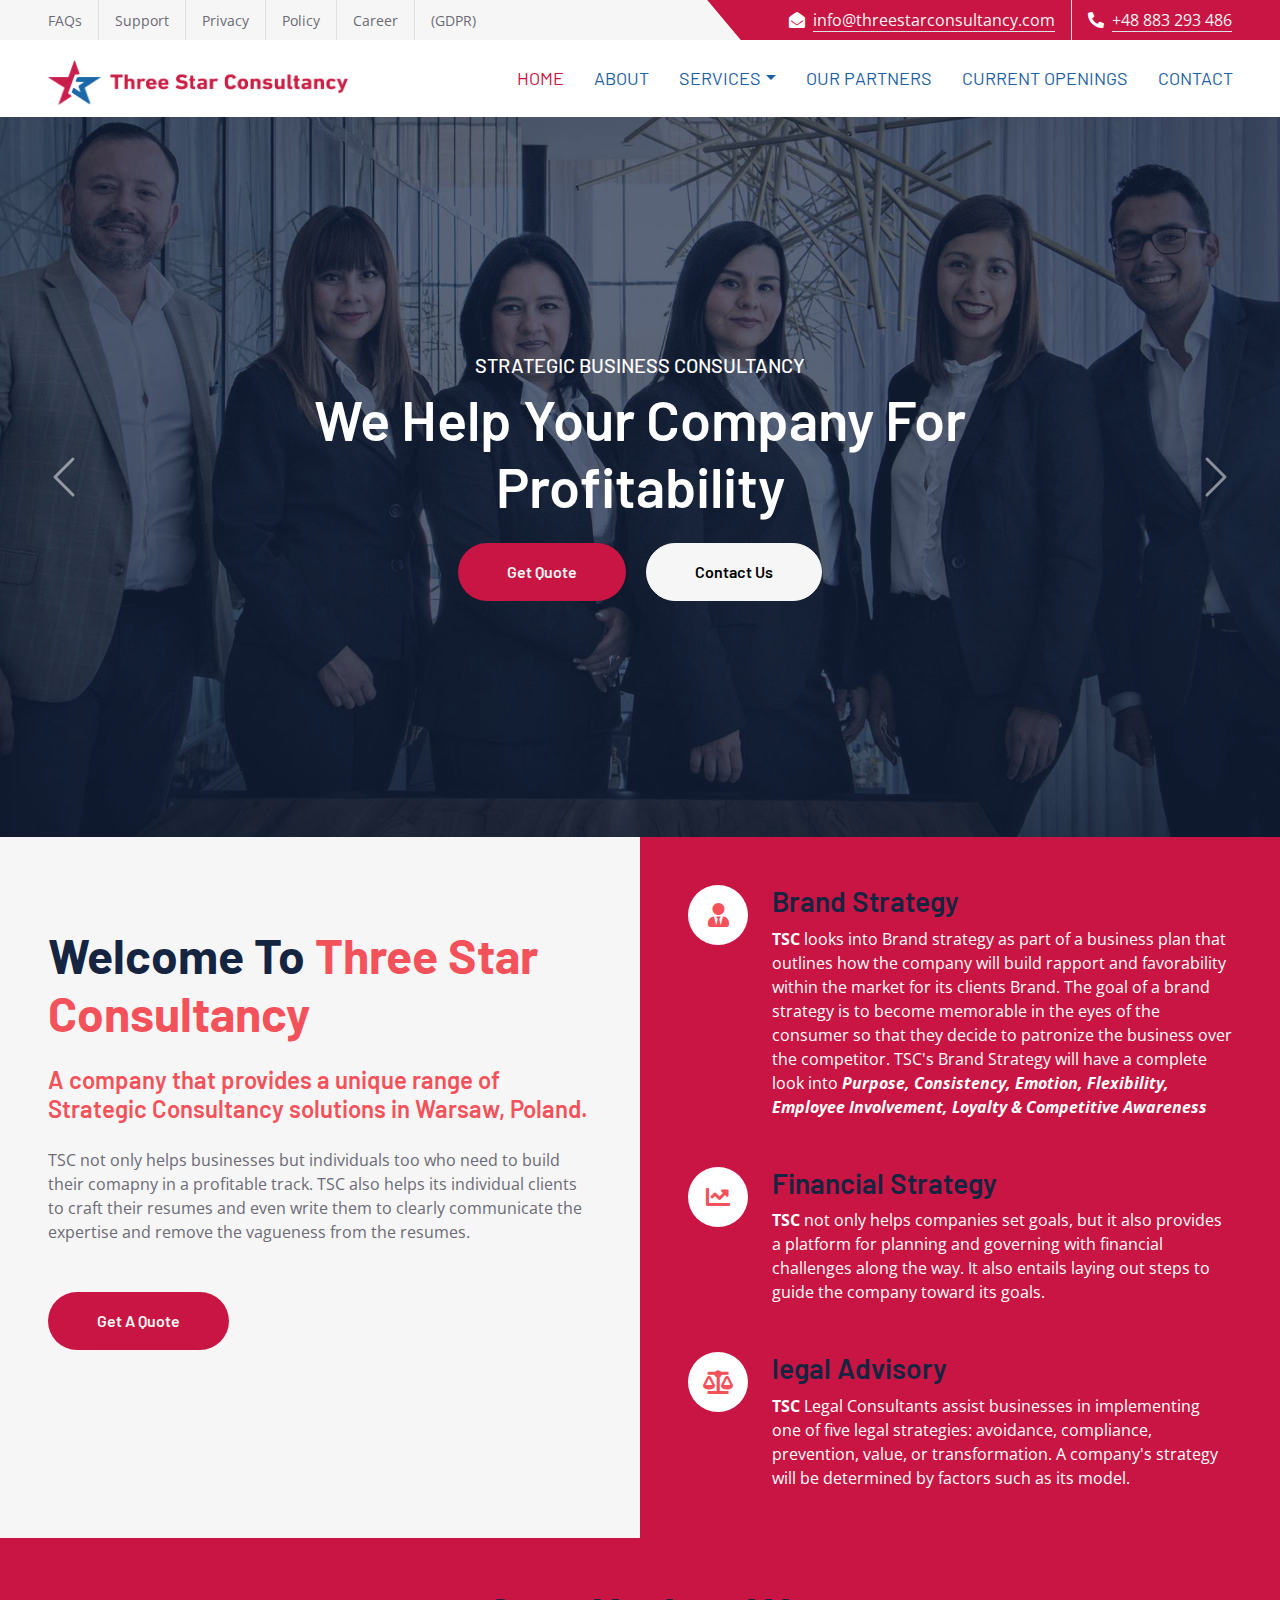
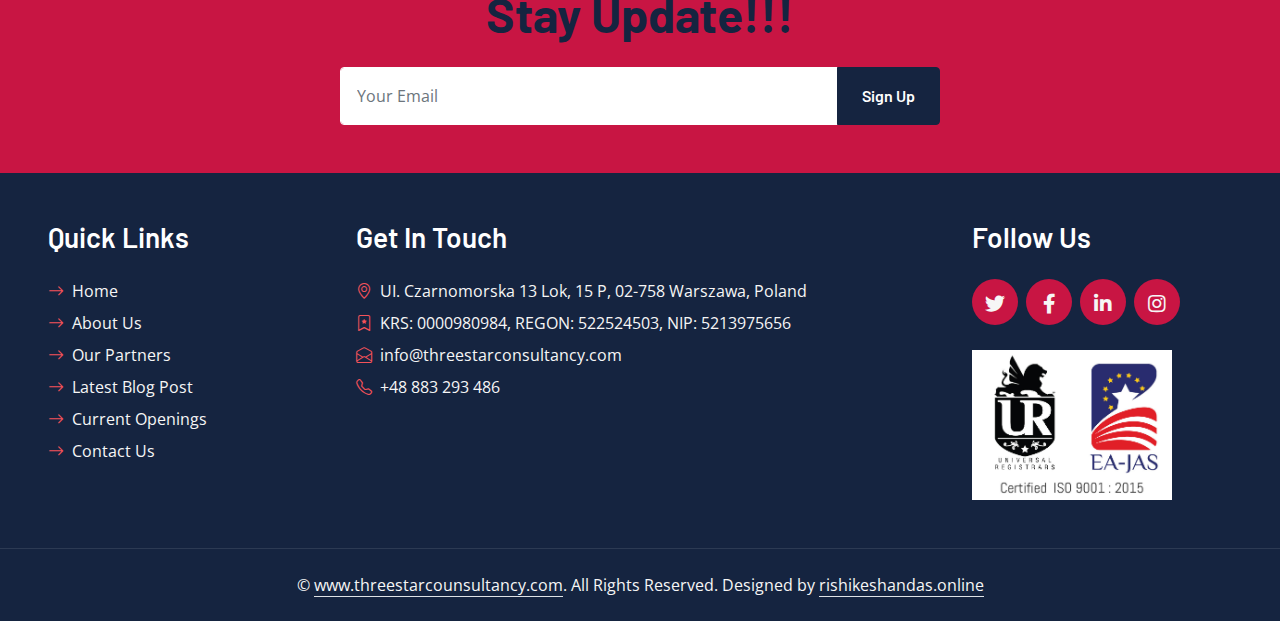
==== commit 1b611daa: "ok" ====
--- a/index.html
+++ b/index.html
@@ -61,7 +61,7 @@
     <!-- Navbar Start -->
     <nav class="navbar navbar-expand-lg bg-white navbar-light shadow-sm px-5 py-3 py-lg-0">
         <a href="index.html" class="navbar-brand p-0">
-            <h1 class="m-0 text-uppercase text-primary"><i></i><img src="img/TSC Web Logo.png" width="300" height="45" alt="Ops! Img Not Available"/><img src="img/eajas.jpg" width="65" height="30" alt="Ops! Img Not Available" style="padding-left: 25px;"/></h1>
+            <h1 class="m-0 text-uppercase text-primary"><i></i><img src="img/TSC Web Logo.png" width="300" height="45" alt="Ops! Img Not Available"/></h1>
         </a>
         <button class="navbar-toggler" type="button" data-bs-toggle="collapse" data-bs-target="#navbarCollapse">
             <span class="navbar-toggler-icon"></span>
@@ -437,6 +437,9 @@
                 <p class="mb-2"><i class="bi bi-bookmark-star text-primary me-2"></i>KRS: 0000980984, REGON: 522524503, NIP: 5213975656</p><i class=""></i>
                 <p class="mb-2"><i class="bi bi-envelope-open text-primary me-2"></i>info@threestarconsultancy.com</p>
                 <p class="mb-0"><i class="bi bi-telephone text-primary me-2"></i>+48 883 293 486</p>
+                <div class="certified-lo">
+                    <!-- <img src="img/eajas.jpg" width="200" height="150" alt="Ops! Img Not Available" style="justify-content: center; margin-top: 25px;"/> -->
+                </div>
             </div>
             <div class="col-lg-3 col-md-6">
                 <h3 class="text-white mb-4">Follow Us</h3>
@@ -446,6 +449,9 @@
                     <a class="btn btn-lg btn-primary-02 btn-lg-square rounded-circle me-2" href="#"><i class="fab fa-linkedin-in fw-normal"></i></a>
                     <a class="btn btn-lg btn-primary-02 btn-lg-square rounded-circle" href="#"><i class="fab fa-instagram fw-normal"></i></a>
                 </div>
+                <div class="certified-lo">
+                    <img src="img/eajas.jpg" width="200" height="150" alt="Ops! Img Not Available" style="justify-content: center; margin-top: 25px;"/>
+                </div>
             </div>
         </div>
     </div>
--- a/css/style.css
+++ b/css/style.css
@@ -417,5 +417,12 @@
 .dropdown-menu {
    width:max-content;
 }
-
-}+}
+
+.control-map{
+    align-items: center;
+    text-align: center;
+    padding-top: 10px;
+    padding-bottom: 10px;
+}
+
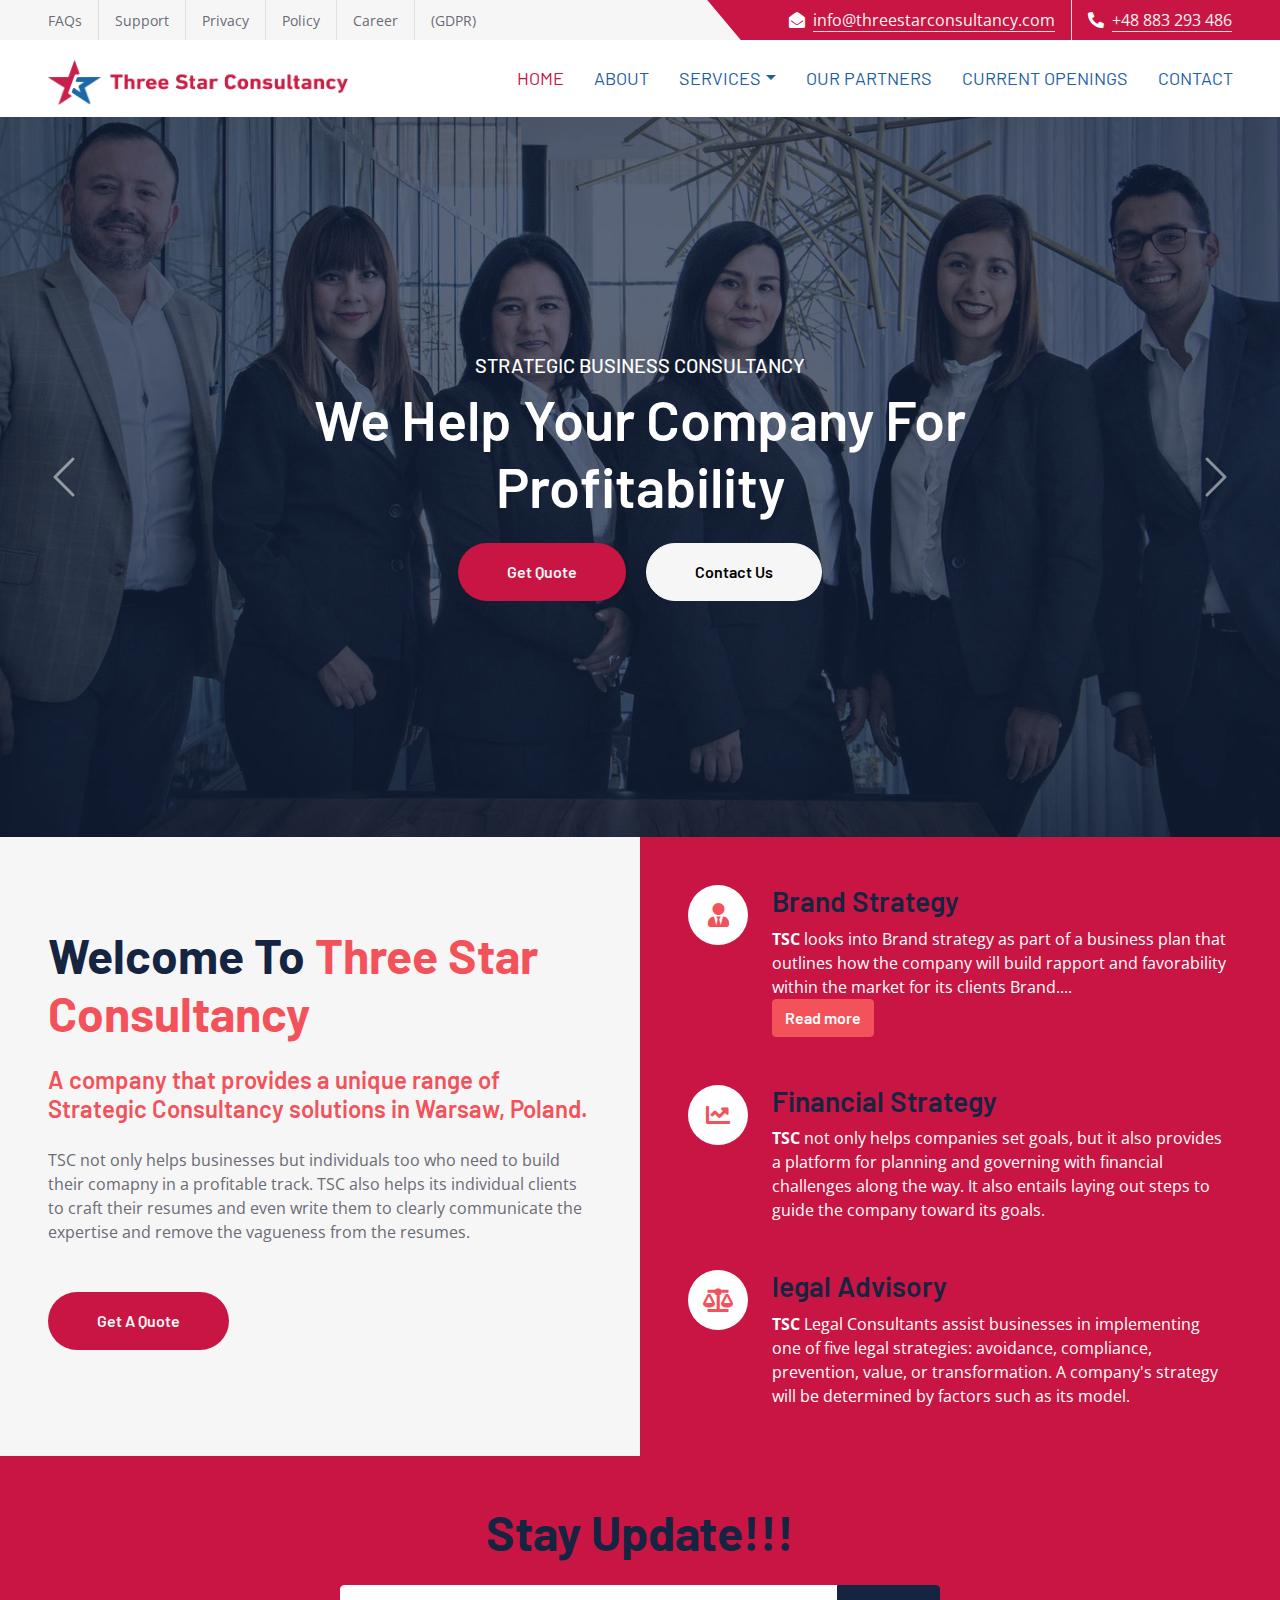
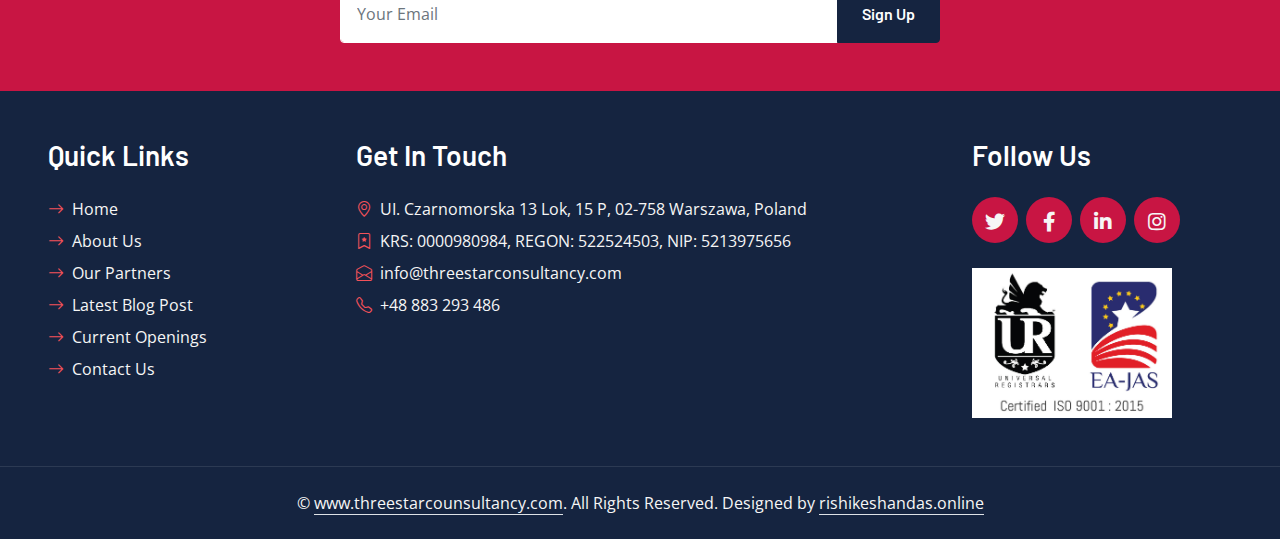
==== commit 64194ecd: "ok all" ====
--- a/index.html
+++ b/index.html
@@ -161,7 +161,8 @@
                         </div>
                         <div class="ps-4">
                             <h3>Brand Strategy</h3>
-                            <p class="mb-0"><strong>TSC</strong> looks into Brand strategy as part of a business plan that outlines how the company will build rapport and favorability within the market for its clients Brand. The goal of a brand strategy is to become memorable in the eyes of the consumer so that they decide to patronize the business over the competitor. TSC's Brand Strategy will have a complete look into <em><strong>Purpose, Consistency, Emotion, Flexibility, Employee Involvement, Loyalty &amp; Competitive Awareness</strong></em></p>
+                            <p class="mb-0"><strong>TSC</strong> looks into Brand strategy as part of a business plan that outlines how the company will build rapport and favorability within the market for its clients Brand.<span id="dots">...</span><span id="more"> The goal of a brand strategy is to become memorable in the eyes of the consumer so that they decide to patronize the business over the competitor. TSC's Brand Strategy will have a complete look into <em><strong>Purpose, Consistency, Emotion, Flexibility, Employee Involvement, Loyalty &amp; Competitive Awareness</strong></em></span></p>
+                            <a onclick="myFunction()" id="myBtn" class="btn btn-primary read-more-btn">Read more</a>
                         </div>
                     </div>
                     <div class="d-flex text-white mb-5">
--- a/css/style.css
+++ b/css/style.css
@@ -426,3 +426,7 @@
     padding-bottom: 10px;
 }
 
+#more {
+    display: none;
+}
+
